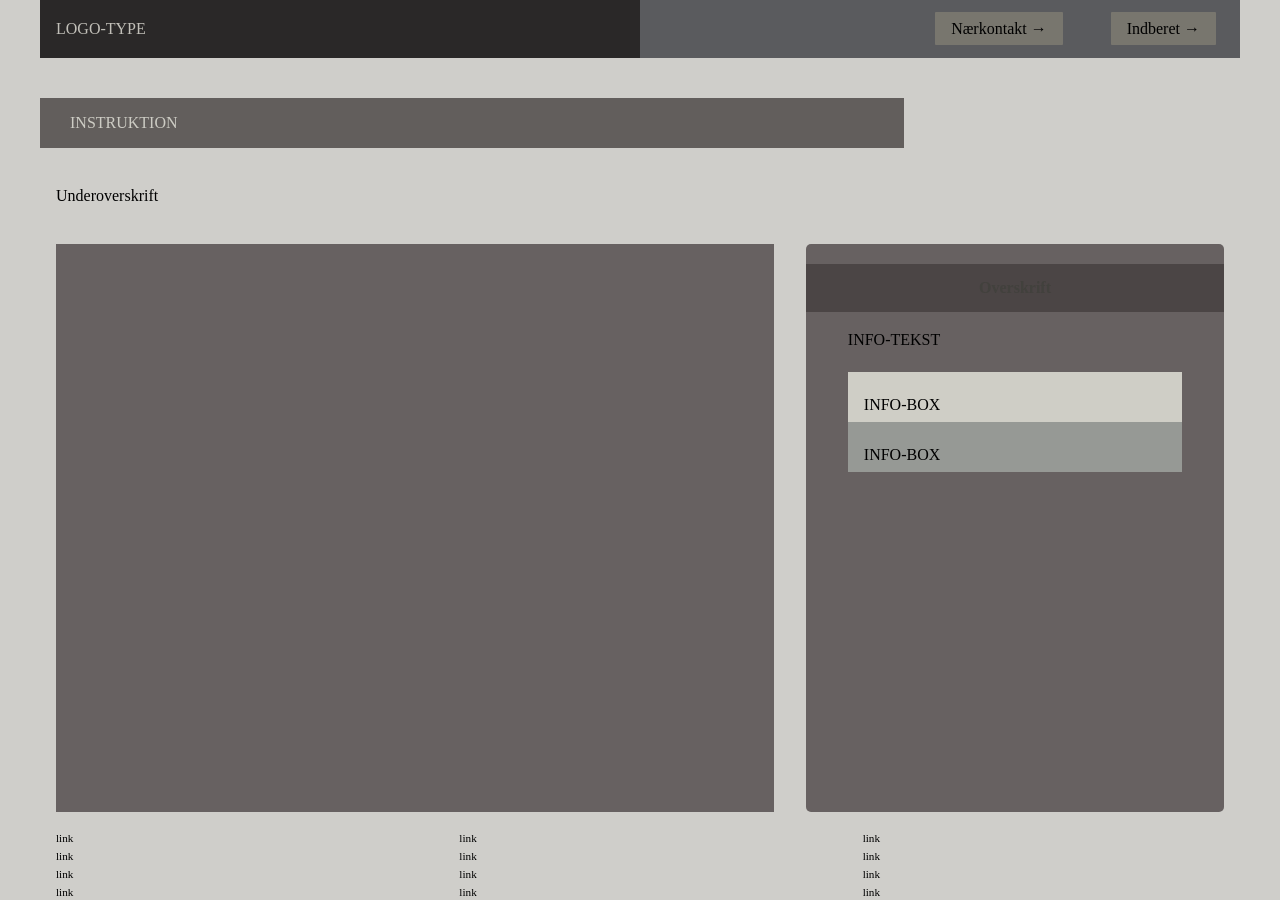
==== instruction.html @ 1bb1d120 "Initializes project" ====
<!DOCTYPE html>
<html lang="en">
  <head>
    <meta charset="UTF-8" />
    <meta http-equiv="X-UA-Compatible" content="IE=edge" />
    <meta name="viewport" content="width=device-width, initial-scale=1.0" />
    <link rel="stylesheet" href="css/custom.css" />
    <link rel="stylesheet" href="css/fonts.css" />
    <link rel="stylesheet" href="css/general.css" />
    <link rel="stylesheet" href="css/layout.css" />
    <link rel="stylesheet" href="css/burger.css" />
    <link rel="stylesheet" href="css/cards.css" />
    <link rel="stylesheet" href="css/infographic.css" />
    <link rel="icon" type="image/png" href="img/fav.png" />
    <title>Emergency Site</title>
  </head>
  <body id="instruction">
    <header>
      <nav>
        <div id="logotype-wrapper" class="logo">
          <a href="index.html"> LOGO-TYPE </a>
        </div>
        <ul class="menu">
          <li><a class="menuItem" href="instruction.html">Nærkontakt </a></li>
          <li><a class="menuItem" href="register.html">Indberet</a></li>
        </ul>
        <button class="burger">
          <span class="line"></span>
          <span class="line"></span>
          <span class="line"></span>
        </button>
      </nav>
    </header>

    <main>
      <h1>INSTRUKTION</h1>
      <p>Underoverskrift</p>
      <section class="info-graphic"></section>
      <section class="info-text">
        <h2>Overskrift</h2>
        <article>
          <p class="placeholder">INFO-TEKST</p>
        </article>
        <aside id="efficiency" class="info-box">INFO-BOX</aside>
        <aside id="requirement" class="info-box">INFO-BOX</aside>
      </section>
    </main>

    <footer>
      <nav class="some">
        <ul>
          <li><a href="">link</a></li>
          <li><a href="">link</a></li>
          <li><a href="">link</a></li>
          <li><a href="">link</a></li>
        </ul>
      </nav>
      <nav class="another">
        <ul>
          <li><a href="">link</a></li>
          <li><a href="">link</a></li>
          <li><a href="">link</a></li>
          <li><a href="">link</a></li>
        </ul>
      </nav>
      <nav class="yetanother">
        <ul>
          <li><a href="">link</a></li>
          <li><a href="">link</a></li>
          <li><a href="">link</a></li>
          <li><a href="">link</a></li>
        </ul>
      </nav>
    </footer>
    <script src="js/burger.js"></script>
    <!-- <script src="js/main.js"></script> -->
  </body>
</html>
---- css/custom.css ----
:root {
  /* Colours */
  --color-bg: #cfceca; /* page background /*

  /* Header */
  --color-head-bg: #625e5c;

  /* Logotype */
  --color-logotype-bg: #2a2828;
  --color-text-logotype: #c1bfb8;
  --font-logotype-size: 1rem;

  /* Global menu */
  --color-menu-bg: #5a5b5e;
  /* Links */
  --color-link-bg: #78766e;
  --color-link-hover: #fff; /* used */
  --color-link-active: #99958f; /* used */
  --border-radius-links: 1px;

  /* Headlines og rubrik */
  --font-h1-size: 1rem;
  --font-sub1-size: 1rem;
  --font-h2-size: 1rem;
  --font-h3-size: 1rem;
  --color-headline-bg: #4b4545;
  --color-headline-text-page: #42413d;

  /* Tekst */
  --color-text: #000;
  --color-text-inverted: #cdccc4;

  /*  Marginer */
  --margin-head-bottom: 5px;

  /* Borders */
  --border-radius: 5px;

  /* Cards */
  --color-card-bg: #8a8585;
  --color-cta-card-bg: #d5d2d0;
  /* news-cards */
  --color-news-bg: #dbdad4;
  --color-news-bg-inverted: #585a5e;
  --color-cta-newscard-bg: #787473;
  --color-cta-newscard-bg-inverted: #7b7d83;

  /* Fonts */
  --font-family-sans: ui-sans-serif;
  /* --font-weight-light: 300;
  --font-weight-regular: 400;
  --font-weight-medium: 500;
  --font-weight-bold: 700; */

  /* Text sizes */
  --logotype-size: 1rem;
  --headline1-size: 2rem;
  --headline2-size: 1rem;
  --headline3-size: 1rem;
  --bodytext-size: 1rem;
  --cta-text-size: 1rem;
  --followup-text-size: 1rem;
  --form-submit-size: 1rem;

  /* Infographics */
  --color-info-bg: #676161;
  --color-infobox-1-bg: #cfcec6;
  --color-infobox-2-bg: #969995;
}
---- css/general.css ----
* {
  margin: 0;
  padding: 0;
  box-sizing: border-box;
}
body {
  font-family: var(--font-family-sans);
  color: var(--color-text);
  background-color: var(--color-bg);
}
header {
  height: min-content;
}
#main-disclamer {
  height: 225px;
  background-color: var(--color-head-bg);
  display: flex;
  justify-content: flex-start;
  align-items: center;
  padding-left: 2rem;
  padding-bottom: 2%;
  margin-bottom: var(--margin-head-bottom);
}
#main-disclamer-content {
  display: flex;
  column-gap: 1rem;
}
main section {
  padding: 20px;
  border-radius: var(--border-radius);
}
h1 {
  font-size: var(--font-h1-size);
  font-weight: var(--font-weight-bold);
  color: var(--color-text-inverted);
  margin: 5px 0;
  line-height: 1.3rem;
  text-align: left;
}

#instruction h1,
#register h1 {
  margin: 40px 0 20px 0;
  padding: 15px 30px;
  background-color: var(--color-head-bg);
  font-size: var(--font-h2-size);
}
#instruction p {
  grid-column: 1/-1;
  margin-bottom: 20px;
  font-size: var(--font-h2-size);
  line-height: 1.5rem;
}
.sub {
  font-size: var(--font-sub1-size);
  font-weight: var(--font-weight-light);
  color: var(--color-text-inverted);
}
h2 {
  font-size: var(--headline2-size);
}
h3 {
  font-size: var(--headline3-size);
}
main > h1 {
  width: calc(80% - 6rem);
}
/* NAVIGATION STRUCTURES */
header > nav {
  height: 100%;
  background-color: var(--color-menu-bg);
}
nav ul {
  list-style: none;
}
a {
  font-family: var(--font-family-sans);
}
nav a {
  text-decoration: none;
  color: var(--color-text);
}
/* Måske skal du lave en ny regel for logotype-wrapper, når du har lavet din logotype */
#logotype-wrapper {
  background-color: var(--color-logotype-bg);
  display: flex;
  justify-content: flex-start;
  align-items: center;
  height: 3.6rem;
}
#logotype-wrapper > a {
  color: var(--color-text-logotype);
  font-size: var(--font-logotype-size);
  font-weight: var(--font-weight-medium);
  width: max-content;
  margin-left: 1rem;
}
/* Global menu */
header nav li a {
  margin: 1.5rem;
  background-color: var(--color-link-bg);
  color: var(--color-text);
  font-size: var(--followup-text-size);
  padding: 0.5rem 1rem;
  border-radius: var(--border-radius-links);
}
/* Pilen efter menu-tekst */
header > nav li > a:after {
  content: " \2192";
}
/* Global menu hover effekt - Lav den om til det, du synes */
nav a:hover {
  background-color: var(--color-link-hover);
}
nav a:active {
  background-color: var(--color-link-active);
}

/* FOOTER */
footer a {
  font-size: 0.7rem;
}
---- css/layout.css ----
/* LAYOUT FOR MAIN CONTENT */
body {
  display: grid;
  grid-template-rows: auto 1fr auto;
  height: 100vh;
  max-width: 1200px;
  margin: 0 auto;
}
main {
  display: grid;
  row-gap: 1rem;
}
main > *:not(:first-child) {
  margin: 0 1rem;
}
main {
  grid-template-rows: min-content min-content 1fr min-content;
}
#instruction main {
  grid-template-rows: min-content min-content min-content 1fr min-content;
}
/* LAYOUT FOR HEADER AND FOOTER */
footer {
  display: grid;
  gap: 10px;
}
header nav,
footer nav {
  display: flex;
  justify-content: space-between;
  align-items: center;
}
header nav > * {
  flex: 1;
}
nav ul {
  display: flex;
  justify-content: flex-end;
}
header ul {
  height: 100%;
  width: clamp(175px, 50%, 300px);
}
footer ul {
  flex-direction: column;
  padding-left: 1rem;
}

/* LAYOUT FOR SECTIONS */
#daily,
#breaking {
  display: grid;
}
#daily {
  grid-template-rows: repeat(2, minmax(200px, min-content));
  gap: 1rem;
}
#breaking {
  grid-template-rows: repeat(auto-fit, minmax(50px, min-content));
  gap: 0;
}

@media (width > 600px) {
  #frontpage > main {
    grid-template-columns: 6fr 3fr;
    grid-template-rows: auto 1fr auto;
  }
  #instruction > main,
  #register > main {
    grid-template-columns: 5fr 3fr;
    grid-template-rows: auto auto 1fr auto;
  }

  .qr {
    order: 1;
  }

  h1 {
    grid-column: 1 / -1;
  }
  footer {
    grid-template-columns: 1fr 1fr 1fr;
  }
}
---- css/burger.css ----
.burger {
  width: 30px;
  height: 20px;
  cursor: pointer;
}

.burger .line {
  display: block;
  width: 100%;
  height: 2px;
  background-color: #333333;
  margin-bottom: 5px;
  transition: 0.2s linear;
}
.burger {
  display: none;
}
@media screen and (width < 800px) {
  .menu {
    display: none;
  }
  .logo {
    flex: 0 0 50vw;
  }
  .burger {
    display: block;
    background-color: transparent;
    border: 0;
    flex: 0 0 auto;
    margin: 0 20px;
  }
  .burger.active .line:nth-child(1) {
    transform: rotate(45deg) translate(5px, 5px);
    transition: 0.2s linear;
  }
  .burger.active .line:nth-child(2) {
    opacity: 0;
    transition: 0.15s linear;
  }
  .burger.active .line:nth-child(3) {
    transform: rotate(-45deg) translate(5px, -5px);
    transition: 0.2s linear;
  }
  nav.active .menu {
    display: block;
    background-color: var(--color-menu-bg);
    position: absolute;
    top: 3.6rem;
    right: 0;
    width: clamp(200px, 50vw, 400px);
    z-index: 1;
    opacity: 0.8;
  }
  header > nav li > a:after {
    content: "";
  }
  nav.active .menu li {
    margin: 40px 20px;
    text-align: right;
  }
  nav.active .menu a {
    font-size: 24px;
  }
}
---- css/cards.css ----
.daily_card {
  background-color: var(--color-card-bg);
  display: grid;
  grid-template-columns: 3fr 5fr;
  gap: 10px;
  padding: 40px 0 40px 20px;
  border-radius: var(--border-radius);
  height: minmax(200px, min-content);
}
.daily_text {
  display: grid;
  grid-template-rows: repeat(3, min-content);
  gap: 10px;
}
.daily_text h2 {
  background-color: var(--color-headline-bg);
  color: var(--color-text-inverted);
  padding: calc(1.1rem / 1.5) 0 calc(1.1rem / 2) 1rem;
  margin: 0 0 0.5rem 0;
}
.daily_text p {
  padding-right: 2rem;
  margin: 0 0 1rem 0;
}
.daily_text .cta_btn {
  justify-self: left;
  width: 80%;
}
.daily_img {
  width: 100%;
  height: 100%;
  object-fit: cover;
}
.news_card {
  background-color: var(--color-news-bg);
  display: grid;
  grid-template-rows: repeat(min-content);
  gap: 0.4rem;
  padding: 1rem 0;
  height: minmax(300px, min-content);
}
.news_card:nth-child(2n) {
  background-color: var(--color-news-bg-inverted);
}
.news_card > * {
  padding: 0 1rem;
}
.news_card h3 {
  margin: 0.5rem 0 0 0;
}
.news_card p {
  margin: 0 0 1rem 0;
}
.news_card:first-child:before {
  content: "BREAKING NEWS";
  background-color: var(--color-headline-bg);
  color: var(--color-headline-text-page);
  font-size: var(--font-h3-size);
  font-weight: var(--font-weight-medium);
  text-align: center;
  line-height: 1rem;
  padding: calc(1.1rem / 1.5) 0 calc(1.1rem / 2) 0;
}
.news_card:first-child {
  border-radius: var(--border-radius) var(--border-radius) 0 0;
}
.news_card:last-child {
  border-radius: 0 0 var(--border-radius) var(--border-radius);
}

.news_card .cta_btn {
  justify-self: center;
}
.cta_btn {
  display: inline-block;
  padding: 0.4rem 1rem;
  background-color: var(--color-cta-card-bg);
  color: var(--color-text-inverted);
  text-decoration: none;
  width: max-content;
  border-radius: var(--border-radius);
}
.news_card .cta_btn {
  background-color: var(--color-cta-newscard-bg);
}
.news_card:nth-of-type(2n) .cta_btn {
  background-color: var(--color-cta-newscard-bg-inverted);
  color: var(--color-text);
}
.cta_btn:after {
  content: "\2192";
  margin-left: 1rem;
}
---- css/infographic.css ----
#head-txt {
  fill: rgb(54, 54, 54);
}
.info-graphic,
.info-text {
  background-color: var(--color-info-bg);
  padding: 20px 0;
}
.info-graphic {
  border-radius: 0;
  margin: 60px auto 80px auto;
}
.info-text h2 {
  line-height: 3rem;
  text-align: center;
  background-color: var(--color-headline-bg);
  color: var(--color-headline-text-page);
  margin-bottom: 1rem;
}
.info-text h3 {
  font-size: 0.8rem;
  line-height: 0.8rem;
  font-weight: 600;
  margin: 0;
  padding: 0;
}
.info-text > *:not(:first-child) {
  margin: 0 clamp(1rem, 10%, 7rem);
}
.info-text p {
  font-size: 0.8rem;
  line-height: 1.3;
  margin: 0 0 1.2rem 0;
  padding: 0;
}
.info-box {
  padding: 1.5rem 1rem 0.5rem 1rem;
  background-color: var(--color-infobox-1-bg);
}
.info-box:nth-of-type(2n) {
  background-color: var(--color-infobox-2-bg);
}
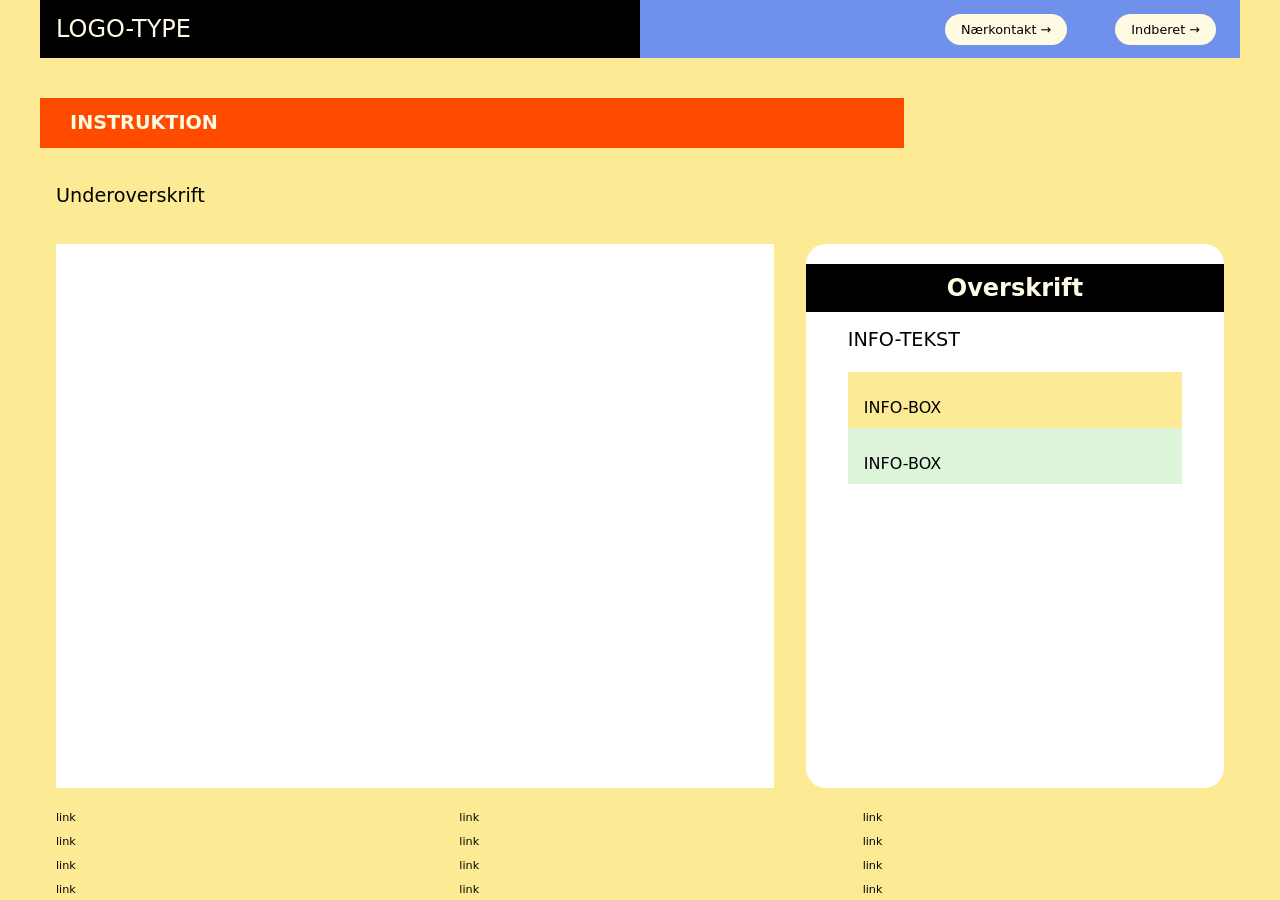
==== commit 049ea3d0: "Refactor CSS: Remove universal selector and add reset.css for consistent styling" ====
--- a/instruction.html
+++ b/instruction.html
@@ -4,6 +4,7 @@
     <meta charset="UTF-8" />
     <meta http-equiv="X-UA-Compatible" content="IE=edge" />
     <meta name="viewport" content="width=device-width, initial-scale=1.0" />
+    <link rel="stylesheet" href="css/reset.css" />
     <link rel="stylesheet" href="css/custom.css" />
     <link rel="stylesheet" href="css/fonts.css" />
     <link rel="stylesheet" href="css/general.css" />
--- a/css/custom.css
+++ b/css/custom.css
@@ -1,69 +1,69 @@
 :root {
   /* Colours */
-  --color-bg: #cfceca; /* page background /*
+  --color-bg: #fceb94; /* page background /*
 
   /* Header */
-  --color-head-bg: #625e5c;
+  --color-head-bg: #ff4b00;
 
   /* Logotype */
-  --color-logotype-bg: #2a2828;
-  --color-text-logotype: #c1bfb8;
-  --font-logotype-size: 1rem;
+  --color-logotype-bg: #000000;
+  --color-text-logotype: #fffae2;
+  --font-logotype-size: 1.5rem;
 
   /* Global menu */
-  --color-menu-bg: #5a5b5e;
+  --color-menu-bg: #6f90eb;
   /* Links */
-  --color-link-bg: #78766e;
+  --color-link-bg: #fffae2;
   --color-link-hover: #fff; /* used */
-  --color-link-active: #99958f; /* used */
-  --border-radius-links: 1px;
+  --color-link-active: #eb9e1a; /* used */
+  --border-radius-links: 37px;
 
   /* Headlines og rubrik */
-  --font-h1-size: 1rem;
-  --font-sub1-size: 1rem;
-  --font-h2-size: 1rem;
-  --font-h3-size: 1rem;
-  --color-headline-bg: #4b4545;
-  --color-headline-text-page: #42413d;
+  --font-h1-size: 1.7rem;
+  --font-sub1-size: 1.5rem;
+  --font-h2-size: 1.2rem;
+  --font-h3-size: 1.15rem;
+  --color-headline-bg: #000000;
+  --color-headline-text-page: #fffae2;
 
   /* Tekst */
   --color-text: #000;
-  --color-text-inverted: #cdccc4;
+  --color-text-inverted: #fffae2;
 
   /*  Marginer */
-  --margin-head-bottom: 5px;
+  --margin-head-bottom: 25px;
 
   /* Borders */
-  --border-radius: 5px;
+  --border-radius: 20px;
 
   /* Cards */
-  --color-card-bg: #8a8585;
-  --color-cta-card-bg: #d5d2d0;
+  --color-card-bg: #fff;
+  --color-cta-card-bg: #ff4b00;
   /* news-cards */
-  --color-news-bg: #dbdad4;
-  --color-news-bg-inverted: #585a5e;
-  --color-cta-newscard-bg: #787473;
-  --color-cta-newscard-bg-inverted: #7b7d83;
+  --color-news-bg: #fffae2;
+  --color-news-bg-inverted: #dbe2f5;
+  --color-cta-newscard-bg: #ffa680;
+  --color-cta-newscard-bg-inverted: #6f90eb;
 
   /* Fonts */
-  --font-family-sans: ui-sans-serif;
-  /* --font-weight-light: 300;
+  --font-family-sans: "Rubik", ui-sans-serif, system-ui, -apple-system, Segoe UI, Roboto, Arial, "Noto Sans", "Apple Color Emoji", "Segoe UI Emoji";
+  --font-weight-light: 300;
   --font-weight-regular: 400;
   --font-weight-medium: 500;
-  --font-weight-bold: 700; */
+  --font-weight-bold: 700;
 
   /* Text sizes */
-  --logotype-size: 1rem;
+  --logotype-size: 1.5rem;
   --headline1-size: 2rem;
-  --headline2-size: 1rem;
-  --headline3-size: 1rem;
+  --headline2-size: 1.5rem;
+  --headline3-size: 1.25rem;
   --bodytext-size: 1rem;
-  --cta-text-size: 1rem;
-  --followup-text-size: 1rem;
+  --cta-text-size: 1.25rem;
+  --followup-text-size: 0.8rem;
   --form-submit-size: 1rem;
 
   /* Infographics */
-  --color-info-bg: #676161;
-  --color-infobox-1-bg: #cfcec6;
-  --color-infobox-2-bg: #969995;
+  --color-info-bg: #fff;
+  --color-infobox-1-bg: #fceb94;
+  --color-infobox-2-bg: #def5db;
 }
--- a/css/general.css
+++ b/css/general.css
@@ -1,8 +1,3 @@
-* {
-  margin: 0;
-  padding: 0;
-  box-sizing: border-box;
-}
 body {
   font-family: var(--font-family-sans);
   color: var(--color-text);
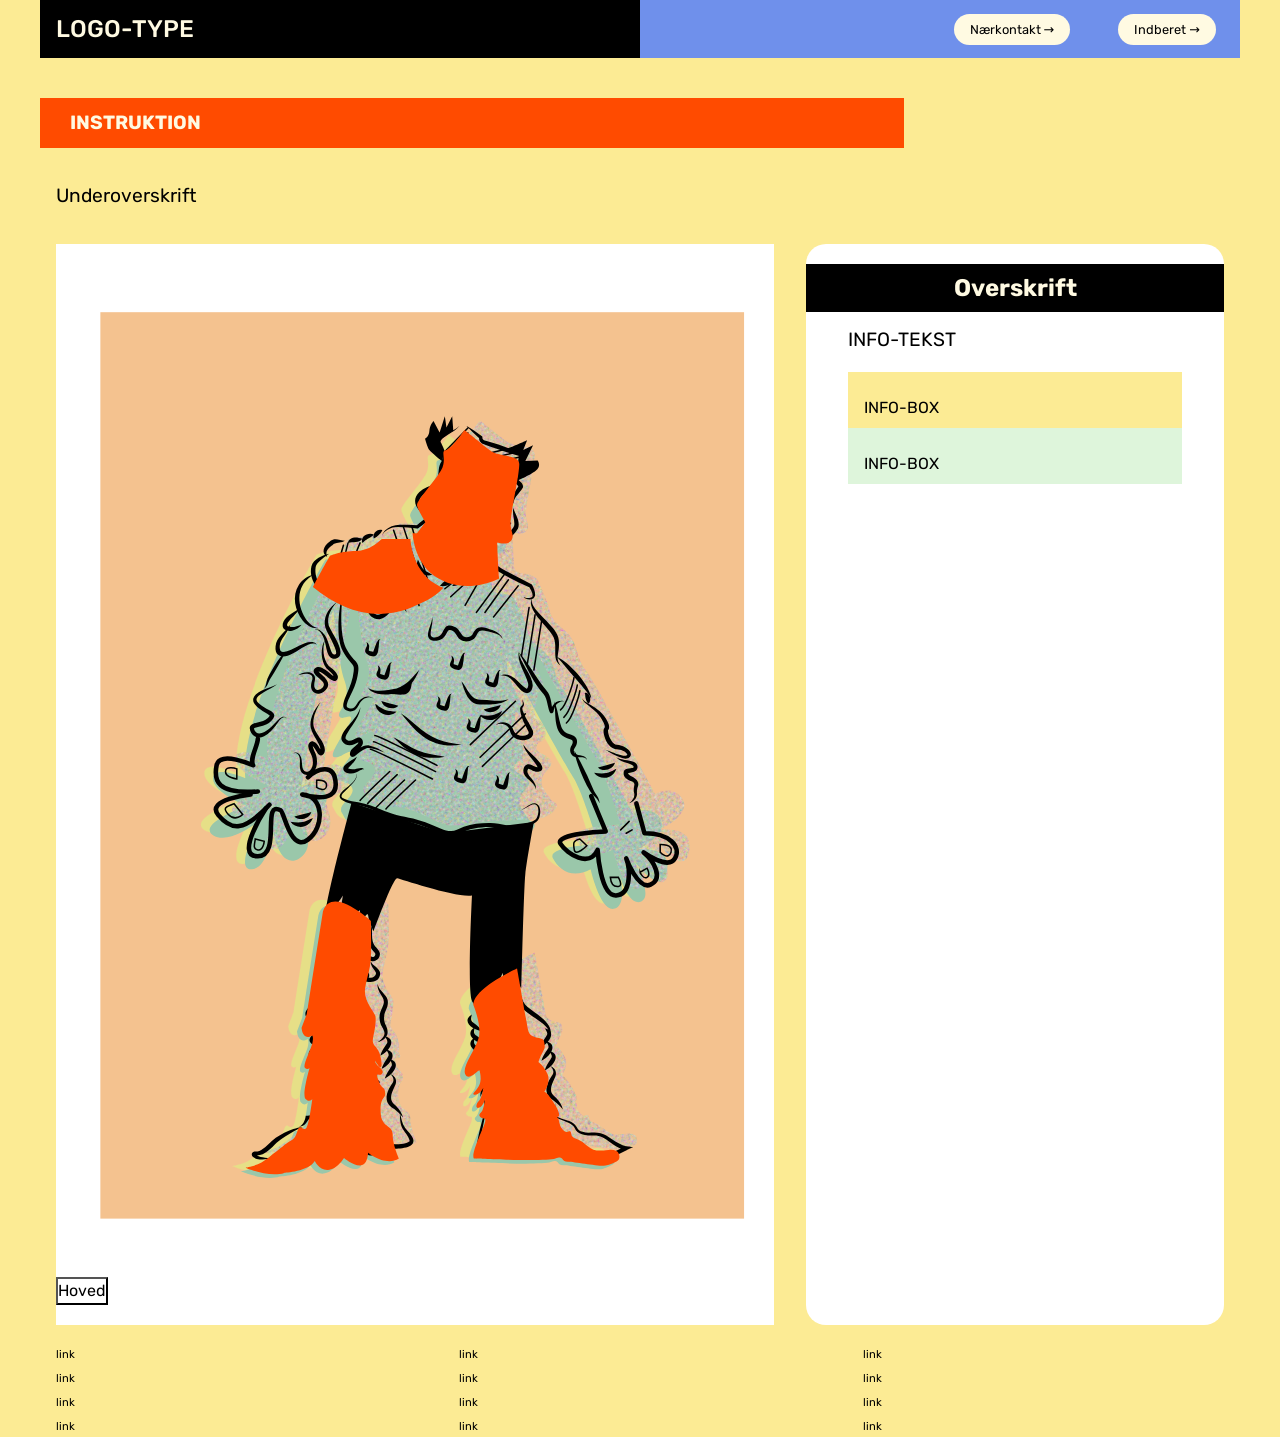
==== commit 66219cd3: "adding 1 btn to info graphic" ====
--- a/instruction.html
+++ b/instruction.html
@@ -36,7 +36,451 @@
     <main>
       <h1>INSTRUKTION</h1>
       <p>Underoverskrift</p>
-      <section class="info-graphic"></section>
+      <section class="info-graphic">
+        <svg id="SVG" xmlns="http://www.w3.org/2000/svg" xmlns:xlink="http://www.w3.org/1999/xlink" viewBox="0 0 471.97 665.65">
+          <defs>
+            <style>
+              .cls-1 {
+                filter: url(#AI_Static);
+              }
+
+              .Graphic_Style_2 {
+                stroke-linejoin: round;
+                stroke-width: 3px;
+              }
+
+              .Graphic_Style_2,
+              .Graphic_Style_3 {
+                stroke-linecap: round;
+              }
+
+              .Graphic_Style_2,
+              .Graphic_Style_3,
+              .cls-2 {
+                fill: none;
+                stroke: #000;
+              }
+
+              .cls-3 {
+                fill: #ff7bac;
+              }
+
+              .cls-4 {
+                fill: #ff4b00;
+              }
+
+              .cls-5 {
+                fill: #e6df87;
+              }
+
+              .Graphic_Style_3,
+              .cls-2 {
+                stroke-miterlimit: 10;
+              }
+
+              .cls-6 {
+                fill: #fff;
+              }
+
+              .cls-7 {
+                fill: #9ac7aa;
+              }
+
+              .cls-8 {
+                fill: red;
+              }
+
+              .cls-9 {
+                fill: #f4c28f;
+              }
+            </style>
+            <filter id="AI_Static">
+              <feTurbulence baseFrequency="0.5" in="c1" numOctaves="10" result="c2" type="fractalNoise" />
+              <feComposite in="c2" in2="SourceAlpha" operator="in" />
+            </filter>
+          </defs>
+          <rect id="BG" class="cls-9" x="29.16" y="31.68" width="423.14" height="595.83" />
+          <g id="Krop_farve_2" data-name="Krop_farve 2">
+            <g>
+              <path
+                class="cls-5"
+                d="M258.19,112.24s-8.76,12.71-12.39,13.32,1.21,6.05-3.03,13.32c-4.24,7.27-16.35,19.98-15.74,23.01s5.45,10.9,5.45,10.9l-5.47,7.27h-21.77s-7.27,7.87-16.95,7.87-16.95,3.03-16.95,3.03c0,0-56.91,97.47-52.67,143.49,0,0-20.58-9.08-21.19,0s21.8,18.16,21.8,18.16c0,0-32.72,12.11-21.81,19.37,10.91,7.27,31.49-10.29,31.49-10.29,0,0-18.16,32.09-6.66,32.69s14.53-25.43,14.53-25.43c0,0,4.24,26.64,17.56,18.16,13.32-8.48-1.21-30.88-1.21-30.88,0,0,13.92,6.66,18.16-4.24,4.24-10.9-10.29-17.56-15.74-10.9,0,0,17.41-113.21,21.12-117.45,0,0,2.49,33.3,7.34,47.22s-5.45,19.98-3.63,23.01c1.82,3.03,7.27-1.82,7.87,1.21s-15.28,23.61-11.57,25.43c3.7,1.82,10.36-5.62,11.57-2.81s-13.92,16.73-8.48,17.95,10.9,3.63,9.08,8.48c-1.82,4.84-9.69,8.48-6.66,13.32,3.03,4.84,2.42,8.48,18.77,8.78,16.35.3,29.06,12.41,39.35,12.41s13.92-1.21,20.58-2.42c6.66-1.21,27.24-.61,34.51-1.82s12.11-4.84,13.32-8.17c1.21-3.33-4.24-3.33-4.24-5.15s-7.27-7.27-5.45-13.32c1.82-6.05,6.66-6.05,6.05-10.9s-10.29-4.84-9.69-9.69,6.05-1.99,6.05-9.47-7.87-9.3-7.27-13.54,2.42-9.69,1.82-12.11,3.63,1.21,4.24-4.24-12.71-21.8-9.08-30.88c0,0,36.33,66.6,42.99,76.89,6.66,10.29,16.35,44.2,16.35,44.2,0,0-33.9,1.21-29.67,9.08,4.24,7.87,12.71,13.95,24.82,7.28,0,0,6.05,27.23,15.14,26.02,9.08-1.21,4.24-21.19,4.24-21.19,0,0,5.45,19.98,13.92,16.35,8.48-3.63-5.45-27.85-5.45-27.85,0,0,17.56,24.82,21.8,9.69,4.24-15.14-8.48-16.35-18.16-16.35,0,0,19.98-9.69,14.53-19.37-5.45-9.69-15.74-5.45-18.16-3.63,0,0-39.96-74.47-45.41-81.13-5.45-6.66-5.45-13.92-9.08-20.58-3.63-6.66-12.71-10.29-14.53-17.56-1.82-7.27-4.24-12.71-7.87-20.58-3.63-7.87-15.14-2.42-15.74-9.08-.61-6.66-1.21-23.01-1.21-23.01,0,0,7.87,2.42,9.69-1.82,1.82-4.24-1.82-5.45-.61-14.53,1.21-9.08,5.45-28.46,5.45-35.11s-13.32-4.24-19.37-9.08c-6.05-4.84-16.67-13.32-16.67-13.32Z"
+              />
+              <path
+                class="cls-5"
+                d="M166.74,424.42l-7.85,49.38-2.82,18.13-3.39,8.97s.51,9.04,7.03,5.08c0,0,1.01,1.13,0,5.27-1.01,4.14-6.65,14.68-4.77,16.19,1.88,1.51,3.01,0,3.01,0,0,0-5.27,17.69-2.64,20.33s4.4,0,4.4,0c0,0-2.14,17.32-4.02,19.2s-3.39-2.26-4.89,0-1.13,6.02-5.27,8.28-15.06,12.05-19.2,14.31-10.54,3.39-10.54,3.39c0,0,15.94,6.78,25.48,3.39,0,0,16.31-.75,20.08-7.91,0,0,2.64,6.4,8.66,6.02s10.54-7.91,10.54-7.91c0,0,6.02,5.27,10.92,4.89s4.89-8.28,4.89-8.28c0,0,11.67,9.41,20.33,3.76,0,0-4.14-9.04-4.14-15.81s-7.53-4.14-7.91-14.68,3.39-8.28,3.01-12.8-2.26-1.51-4.52-8.28c-2.26-6.78,1.13-1.51,2.64-4.52,1.51-3.01-4.52-4.14-4.89-8.28,0,0,5.65,10.16,4.14-.38-1.51-10.54-6.78-7.91-5.27-15.06s1.88-10.54,1.51-13.55-8.28-10.16-6.78-18.82c1.51-8.66,3.39-11.67,3.76-20.33s0-23.72,0-23.72c0,0-25.71-23.85-31.49-6.28Z"
+              />
+              <path
+                class="cls-5"
+                d="M265.53,485.88s6.02,14.05,3.39,22.34c-2.64,8.28-10.92,18.82-8.66,23.34s7.36-1.88,9.33-2.64c0,0,1.8,5.27,0,9.41-1.8,4.14-6.31,6.96-2.74,6.59s5.27-4.52,5.27-4.52c0,0-.94,6.96-2.64,8.28s-3.01,5.46-.38,4.89,4.33-5.65,4.33-5.65c0,0-1.13,6.78-2.45,8.28s-2.26,2.26-.38,3.76,3.2-.75,2.82,2.45-9.6,20.89-7.53,24.47c0,0,47.44,2.26,53.65,0s3.01,2.07,8.09,2.07,22.21,3.58,25.79,2.45,7.72-2.64,8.09-4.71,0-6.4-7.15-5.46c-7.15.94-9.79.56-13.55-2.45s-3.58-3.01-7.34-4.71c-3.76-1.69-3.01-2.07-3.76-4.33s-2.26,1.51-5.27-1.69c-3.01-3.2-2.07-7.72-3.95-8.47,0,0,4.14.94-1.13-7.91-5.27-8.85-7.15-8.66-7.15-8.66,0,0,4.71-6.59,1.88-12.24s-5.65-7.15-5.65-7.15c0,0,.09-1.88,2.3-5.84s2.03-4.33,1.27-7.91-9.22-.56-10.54-7.72-7.15-40.09-7.15-40.09c0,0-28.42,12.55-28.8,23.78Z"
+              />
+            </g>
+          </g>
+          <g id="Krop_farve_2-2" data-name="Krop_farve 2">
+            <g>
+              <path
+                class="cls-7"
+                d="M263.94,115.72s-8.76,12.71-12.39,13.32,1.21,6.05-3.03,13.32c-4.24,7.27-16.35,19.98-15.74,23.01s5.45,10.9,5.45,10.9l-5.47,7.27h-21.77s-7.27,7.87-16.95,7.87-16.95,3.03-16.95,3.03c0,0-56.91,97.47-52.67,143.49,0,0-20.58-9.08-21.19,0-.61,9.08,21.8,18.16,21.8,18.16,0,0-32.72,12.11-21.81,19.37,10.91,7.27,31.49-10.29,31.49-10.29,0,0-18.16,32.09-6.66,32.69s14.53-25.43,14.53-25.43c0,0,4.24,26.64,17.56,18.16,13.32-8.48-1.21-30.88-1.21-30.88,0,0,13.92,6.66,18.16-4.24,4.24-10.9-10.29-17.56-15.74-10.9,0,0,17.41-113.21,21.12-117.45,0,0,2.49,33.3,7.34,47.22,4.84,13.92-5.45,19.98-3.63,23.01,1.82,3.03,7.27-1.82,7.87,1.21s-15.28,23.61-11.57,25.43c3.7,1.82,10.36-5.62,11.57-2.81,1.21,2.81-13.92,16.73-8.48,17.95s10.9,3.63,9.08,8.48c-1.82,4.84-9.69,8.48-6.66,13.32,3.03,4.84,2.42,8.48,18.77,8.78,16.35.3,29.06,12.41,39.35,12.41s13.92-1.21,20.58-2.42c6.66-1.21,27.24-.61,34.51-1.82,7.27-1.21,12.11-4.84,13.32-8.17,1.21-3.33-4.24-3.33-4.24-5.15s-7.27-7.27-5.45-13.32c1.82-6.05,6.66-6.05,6.05-10.9-.61-4.84-10.29-4.84-9.69-9.69s6.05-1.99,6.05-9.47-7.87-9.3-7.27-13.54c.61-4.24,2.42-9.69,1.82-12.11s3.63,1.21,4.24-4.24c.61-5.45-12.71-21.8-9.08-30.88,0,0,36.33,66.6,42.99,76.89,6.66,10.29,16.35,44.2,16.35,44.2,0,0-33.9,1.21-29.67,9.08,4.24,7.87,12.71,13.95,24.82,7.28,0,0,6.05,27.23,15.14,26.02s4.24-21.19,4.24-21.19c0,0,5.45,19.98,13.92,16.35,8.48-3.63-5.45-27.85-5.45-27.85,0,0,17.56,24.82,21.8,9.69,4.24-15.14-8.48-16.35-18.16-16.35,0,0,19.98-9.69,14.53-19.37s-15.74-5.45-18.16-3.63c0,0-39.96-74.47-45.41-81.13s-5.45-13.92-9.08-20.58c-3.63-6.66-12.71-10.29-14.53-17.56-1.82-7.27-4.24-12.71-7.87-20.58-3.63-7.87-15.14-2.42-15.74-9.08s-1.21-23.01-1.21-23.01c0,0,7.87,2.42,9.69-1.82,1.82-4.24-1.82-5.45-.61-14.53,1.21-9.08,5.45-28.46,5.45-35.11s-13.32-4.24-19.37-9.08-16.67-13.32-16.67-13.32Z"
+              />
+              <path
+                class="cls-7"
+                d="M172.5,427.9l-7.85,49.38-2.82,18.13-3.39,8.97s.51,9.04,7.03,5.08c0,0,1.01,1.13,0,5.27s-6.65,14.68-4.77,16.19c1.88,1.51,3.01,0,3.01,0,0,0-5.27,17.69-2.64,20.33s4.4,0,4.4,0c0,0-2.14,17.32-4.02,19.2s-3.39-2.26-4.89,0-1.13,6.02-5.27,8.28-15.06,12.05-19.2,14.31c-4.14,2.26-10.54,3.39-10.54,3.39,0,0,15.94,6.78,25.48,3.39,0,0,16.31-.75,20.08-7.91,0,0,2.64,6.4,8.66,6.02s10.54-7.91,10.54-7.91c0,0,6.02,5.27,10.92,4.89s4.89-8.28,4.89-8.28c0,0,11.67,9.41,20.33,3.76,0,0-4.14-9.04-4.14-15.81s-7.53-4.14-7.91-14.68,3.39-8.28,3.01-12.8-2.26-1.51-4.52-8.28c-2.26-6.78,1.13-1.51,2.64-4.52,1.51-3.01-4.52-4.14-4.89-8.28,0,0,5.65,10.16,4.14-.38-1.51-10.54-6.78-7.91-5.27-15.06s1.88-10.54,1.51-13.55-8.28-10.16-6.78-18.82,3.39-11.67,3.76-20.33,0-23.72,0-23.72c0,0-25.71-23.85-31.49-6.28Z"
+              />
+              <path
+                class="cls-7"
+                d="M271.29,489.36s6.02,14.05,3.39,22.34c-2.64,8.28-10.92,18.82-8.66,23.34s7.36-1.88,9.33-2.64c0,0,1.8,5.27,0,9.41-1.8,4.14-6.31,6.96-2.74,6.59s5.27-4.52,5.27-4.52c0,0-.94,6.96-2.64,8.28s-3.01,5.46-.38,4.89,4.33-5.65,4.33-5.65c0,0-1.13,6.78-2.45,8.28s-2.26,2.26-.38,3.76,3.2-.75,2.82,2.45-9.6,20.89-7.53,24.47c0,0,47.44,2.26,53.65,0,6.21-2.26,3.01,2.07,8.09,2.07s22.21,3.58,25.79,2.45,7.72-2.64,8.09-4.71,0-6.4-7.15-5.46c-7.15.94-9.79.56-13.55-2.45s-3.58-3.01-7.34-4.71-3.01-2.07-3.76-4.33-2.26,1.51-5.27-1.69-2.07-7.72-3.95-8.47c0,0,4.14.94-1.13-7.91-5.27-8.85-7.15-8.66-7.15-8.66,0,0,4.71-6.59,1.88-12.24s-5.65-7.15-5.65-7.15c0,0,.09-1.88,2.3-5.84,2.21-3.95,2.03-4.33,1.27-7.91s-9.22-.56-10.54-7.72-7.15-40.09-7.15-40.09c0,0-28.42,12.55-28.8,23.78Z"
+              />
+            </g>
+          </g>
+          <g id="Krop_farve" class="cls-1">
+            <path
+              class="cls-5"
+              d="M278.56,102.7s-8.76,12.71-12.39,13.32,1.21,6.05-3.03,13.32-16.35,19.98-15.74,23.01,5.45,10.9,5.45,10.9l-5.47,7.27h-21.77s-7.27,7.87-16.95,7.87-16.95,3.03-16.95,3.03c0,0-56.91,97.47-52.67,143.49,0,0-20.58-9.08-21.19,0s21.8,18.16,21.8,18.16c0,0-32.72,12.11-21.81,19.37,10.91,7.27,31.49-10.29,31.49-10.29,0,0-18.16,32.09-6.66,32.69s14.53-25.43,14.53-25.43c0,0,4.24,26.64,17.56,18.16,13.32-8.48-1.21-30.88-1.21-30.88,0,0,13.92,6.66,18.16-4.24,4.24-10.9-10.29-17.56-15.74-10.9,0,0,17.41-113.21,21.12-117.45,0,0,2.49,33.3,7.34,47.22s-5.45,19.98-3.63,23.01,7.27-1.82,7.87,1.21-15.28,23.61-11.57,25.43c3.7,1.82,10.36-5.62,11.57-2.81,1.21,2.81-13.92,16.73-8.48,17.95s10.9,3.63,9.08,8.48c-1.82,4.84-9.69,8.48-6.66,13.32,3.03,4.84,2.42,8.48,18.77,8.78,16.35.3,29.06,12.41,39.35,12.41s13.92-1.21,20.58-2.42c6.66-1.21,27.24-.61,34.51-1.82s12.11-4.84,13.32-8.17c1.21-3.33-4.24-3.33-4.24-5.15s-7.27-7.27-5.45-13.32c1.82-6.05,6.66-6.05,6.05-10.9s-10.29-4.84-9.69-9.69,6.05-1.99,6.05-9.47-7.87-9.3-7.27-13.54c.61-4.24,2.42-9.69,1.82-12.11s3.63,1.21,4.24-4.24-12.71-21.8-9.08-30.88c0,0,36.33,66.6,42.99,76.89s16.35,44.2,16.35,44.2c0,0-33.9,1.21-29.67,9.08,4.24,7.87,12.71,13.95,24.82,7.28,0,0,6.05,27.23,15.14,26.02,9.08-1.21,4.24-21.19,4.24-21.19,0,0,5.45,19.98,13.92,16.35,8.48-3.63-5.45-27.85-5.45-27.85,0,0,17.56,24.82,21.8,9.69,4.24-15.14-8.48-16.35-18.16-16.35,0,0,19.98-9.69,14.53-19.37s-15.74-5.45-18.16-3.63c0,0-39.96-74.47-45.41-81.13s-5.45-13.92-9.08-20.58c-3.63-6.66-12.71-10.29-14.53-17.56-1.82-7.27-4.24-12.71-7.87-20.58-3.63-7.87-15.14-2.42-15.74-9.08s-1.21-23.01-1.21-23.01c0,0,7.87,2.42,9.69-1.82,1.82-4.24-1.82-5.45-.61-14.53,1.21-9.08,5.45-28.46,5.45-35.11s-13.32-4.24-19.37-9.08-16.67-13.32-16.67-13.32Z"
+            />
+            <path
+              class="cls-5"
+              d="M187.12,414.87l-7.85,49.38-2.82,18.13-3.39,8.97s.51,9.04,7.03,5.08c0,0,1.01,1.13,0,5.27-1.01,4.14-6.65,14.68-4.77,16.19,1.88,1.51,3.01,0,3.01,0,0,0-5.27,17.69-2.64,20.33s4.4,0,4.4,0c0,0-2.14,17.32-4.02,19.2s-3.39-2.26-4.89,0-1.13,6.02-5.27,8.28-15.06,12.05-19.2,14.31-10.54,3.39-10.54,3.39c0,0,15.94,6.78,25.48,3.39,0,0,16.31-.75,20.08-7.91,0,0,2.64,6.4,8.66,6.02s10.54-7.91,10.54-7.91c0,0,6.02,5.27,10.92,4.89s4.89-8.28,4.89-8.28c0,0,11.67,9.41,20.33,3.76,0,0-4.14-9.04-4.14-15.81s-7.53-4.14-7.91-14.68,3.39-8.28,3.01-12.8-2.26-1.51-4.52-8.28c-2.26-6.78,1.13-1.51,2.64-4.52,1.51-3.01-4.52-4.14-4.89-8.28,0,0,5.65,10.16,4.14-.38-1.51-10.54-6.78-7.91-5.27-15.06,1.51-7.15,1.88-10.54,1.51-13.55s-8.28-10.16-6.78-18.82,3.39-11.67,3.76-20.33,0-23.72,0-23.72c0,0-25.71-23.85-31.49-6.28Z"
+            />
+            <path
+              class="cls-5"
+              d="M285.91,476.33s6.02,14.05,3.39,22.34c-2.64,8.28-10.92,18.82-8.66,23.34s7.36-1.88,9.33-2.64c0,0,1.8,5.27,0,9.41-1.8,4.14-6.31,6.96-2.74,6.59s5.27-4.52,5.27-4.52c0,0-.94,6.96-2.64,8.28s-3.01,5.46-.38,4.89,4.33-5.65,4.33-5.65c0,0-1.13,6.78-2.45,8.28s-2.26,2.26-.38,3.76,3.2-.75,2.82,2.45-9.6,20.89-7.53,24.47c0,0,47.44,2.26,53.65,0s3.01,2.07,8.09,2.07,22.21,3.58,25.79,2.45,7.72-2.64,8.09-4.71,0-6.4-7.15-5.46c-7.15.94-9.79.56-13.55-2.45s-3.58-3.01-7.34-4.71c-3.76-1.69-3.01-2.07-3.76-4.33s-2.26,1.51-5.27-1.69c-3.01-3.2-2.07-7.72-3.95-8.47,0,0,4.14.94-1.13-7.91-5.27-8.85-7.15-8.66-7.15-8.66,0,0,4.71-6.59,1.88-12.24s-5.65-7.15-5.65-7.15c0,0,.09-1.88,2.3-5.84,2.21-3.95,2.03-4.33,1.27-7.91s-9.22-.56-10.54-7.72-7.15-40.09-7.15-40.09c0,0-28.42,12.55-28.8,23.78Z"
+            />
+          </g>
+          <g id="Outline">
+            <g>
+              <path
+                d="M265.39,106.16c-1.86,2.8-5.12,4.29-7.83,6.11-1.71,1.21-4.29,2.45-4.78,4.49.03.64.59,1.24.85,1.83,1.61,3.12,2.96,6.46,2.55,10.13-.1,1.75-1.34,3.02-1.65,4.72-.65,3.24-.31,6.58-1.21,9.97-.26.91-.65,1.91-1.55,2.8-.39.4-.99.73-1.52.93-3.3,1.3-6.92,2.73-9.31,4.97-5.41,4.9,1.74,10.39,6.47,12.29,0,0,2.19.95,2.19.95l-1.85,1.36c-2.37,1.74-7.17,5.25-9.57,6.96,0,0-.37.27-.37.27l-.42-.06c-4.22-.56-8.53-1.06-12.77-1.01-2.15-.03-4.12.46-6.03,1.41-1.83.92-3.82,2.32-4.02,4.54-.09-2.29,1.85-4.07,3.65-5.19,3.78-2.53,8.55-2.3,12.89-2.28,2.19.05,4.35.16,6.54.37l-.79.21c2.3-1.86,6.95-5.52,9.28-7.34,0,0,.34,2.31.34,2.31-7.08-2.48-14.7-10.08-7.6-16.95,2.97-2.74,6.67-4.09,10.3-5.5.83-.27,1.06-.87,1.4-1.85,1.13-3.67.44-8.1,2.18-11.77,2.43-3.39.72-7.9-.76-11.44-.38-.91-.98-1.69-.86-2.77.67-2.97,3.7-3.95,5.9-5.28,2.86-1.6,6.16-2.65,8.36-5.18h0Z"
+              />
+              <path d="M214.57,175.06c-1.5,2.55-3.07,4.03-5.65,5.46-1.35-3.19,2.51-6.87,5.65-5.46h0Z" />
+              <path d="M208.92,177.79c-1.12,1.38-2.65,2.09-3.99,2.87-1.38.75-2.15,1.58-3.54,2.69-1.57-4.45,3.83-7.25,7.53-5.55h0Z" />
+              <path d="M201.39,180.56c-2.35,3.15-6.15,1.66-9.41,2.78-.05-1.06.62-2.07,1.52-2.64,2.58-1.57,5.17-.88,7.9-.13h0Z" />
+              <path d="M189.91,181.95c-2.09,1.43-4.95,1.07-7.05,1.87-.46.21-1.14.96-1.52,1.3-2.92,2.43-4.4,3.67-3.1,7.44-4.2-2.8-2.14-7.14,1.1-9.67.28-.24.68-.62.97-.86,2.93-2.31,6.39-.4,9.6-.08h0Z" />
+              <path d="M179.54,190.48c-2.53,1.77-5.03,3.53-6.99,5.57-.87.98-1.64,1.94-1.88,3.23-.62,4.01.63,8.39,2.91,11.77,1.6,2.32,3.91,4.16,6.66,5.6-3.09-.22-6.24-1.68-8.47-4.11-3.4-3.67-5-8.96-3.86-13.92,1.49-4.8,7.16-7.08,11.63-8.13h0Z" />
+              <path d="M169.4,204.29c-11.3,6.1-11.52,18.62-5.39,28.66,1.96,3.06,4.82,5.72,8.77,6.35-4.09.7-8.18-1.82-10.66-4.97-5.03-6.38-7.16-16.17-2.51-23.31,2.24-3.38,5.78-6.11,9.79-6.73h0Z" />
+              <path d="M240.73,184.85c2.22,8.18,6.16,10.35,14.07,11.95,3.68.66,3.66.66-.03,1.47-8.45,1.43-16.48-4.35-14.04-13.42h0Z" />
+              <path d="M237.91,194.26c1.27,2.18,1.73,4.54,3.39,6.21,1.63,1.69,3.86,2.47,6.02,3.77-6.55,2.29-12.05-3.56-9.41-9.98h0Z" />
+              <path d="M160.04,226.15c-.02,3.01-10.08,9.65-7.74,12.05,2.71,1.16,6.25.05,9.17-1.04-1.5,1.94-3.76,3.25-6.28,3.85-2.39.62-5.64-.03-6.18-2.85-.51-4.82,4.83-7.79,8.24-9.97.94-.61,2.13-1.11,2.79-2.03h0Z" />
+              <path
+                d="M154.13,236.87c-.95,3.92-4.08,7.15-5.93,10.52-.84,1.63-1.27,3.29-1.12,5.11.2,1.56.41,2.6,2.13,2.56,3.56-.21,7.14-2.73,10.55-4.19,3.02-1.25,6.53-3.07,9.89-2.07,0,0,.38.16.38.16l.35.23c.45.31.76.77.98,1.23-3.08-3.65-12.25,4.07-15.77,5.65-6.84,3.9-13.11,2.1-10.87-6.86,1.72-5.19,6.71-7.83,9.41-12.34h0Z"
+              />
+              <path
+                d="M184.5,222.38c-4.13,4.55-7.75,11.71-4.2,17.46,1.93,4.14,11.98,18.04,3.35,19.67-5.47.65-5.77-7.24-6.83-10.88-.7-3.14-2.92-8.71-6.83-8.35,2.85-1.03,5.44,1.82,6.89,3.96,1.53,2.34,2.22,5.13,3.09,7.74.58,1.4,1.43,5.18,3.2,4.74.21-.02.75-.24.87-.38.45-1.26-.32-2.99-.84-4.43-.94-2.41-2.2-4.79-3.43-7.2-1.19-2.54-2.87-5.08-3.11-7.97-.36-5.94,3.23-11.11,7.84-14.35h0Z"
+              />
+              <path
+                d="M177,246.65c-2.18,5.4-1.4,13.08,2.29,17.54,2.17,1.69,5.03,3.45,5.9,6.48.53,1.58-.63,3.78-2.47,3.42-3.08-.95-5.01-3.57-7.55-5.1-.8-.53-2.28-1.42-2.95-1.05.02-.03.13-.26.09-.37,0-.1-.04-.09.03.01.61.92,1.67,1.7,2.57,2.54,2.35,1.96,5.41,5.37,3.37,8.64-1.21,1.91-2.98,3.42-5.32,3.71-3.33.42-5.56-2.43-5.3-5.55.05-1.36.65-2.8.9-4.11.69-4.82-7.58-3.61-10.06-1.95,2.56-2.18,8.06-3.69,10.82-1.04,1.53,1.73.86,3.96.5,5.92-.53,3.3,1.47,5.71,4.68,3.34,1.96-1.69,2.23-3,.35-4.99-1.2-1.32-2.64-2.35-3.99-3.67-.63-.63-1.46-1.58-1.53-2.65-.12-1.53,1.26-2.68,2.64-2.86,1.86-.25,3.5.77,4.83,1.65,2.23,1.45,4.18,3.6,6.29,4.82.06.03.06.02.07.03-.04-.01-.06,0-.22.02-.08.02-.27.12-.32.18,0-.01.02,0,.02,0,0,.03.06-.07,0-.34-.71-2.35-3.16-3.92-4.92-5.6-3.85-5.04-4.05-13.71-.71-19.02h0Z"
+              />
+              <path
+                d="M145.36,276.27c-2.7,2.07-5.91,3.43-8.79,5.19-1.87,1.19-4.22,2.45-4.78,4.57-.16,1.3,1,2.29,2.02,3.12,1.92,1.58,3.95,2.86,6.18,4.02,4.68,2.19,4.37,4.58.76,7.81-2.73,2.47-6.62,2.83-9.82,3.89-.38.18-.64.27-.74.51-.02.11.03.37.14.67,1.53,4.71,6.87,2.05,9.57-.31,2.66-2.1,4.62-4.88,7.23-7.12,1.58-1.34,3.36-1.49,4.73.22-.66-.52-1.46-.96-2.22-.83-2.34.67-3.5,3.42-5.02,5.22-2.07,2.72-4.4,5.49-7.82,7.13-1.8.87-4.08,1.25-6,.25-1.99-1.14-3.29-3.05-3.44-5.36.05-2.64,3.16-3.39,5.11-3.88,2.56-.66,4.9-1.26,6.76-3.01.4-.36,1.24-1.33,1.35-1.61,0,.06.03.19.05.2-1.82-1.41-4.51-2.63-6.41-4.22-2.16-1.76-5.19-3.88-4.53-7.15,1.7-5.34,11.23-6.86,15.68-9.33h0Z"
+              />
+              <path
+                d="M173.77,288c-2.6,4.66-5.12,9.78-4.53,15.14.52,3.41,3.01,6.29,4.78,9.29,1.19,1.96,2.76,4.44,2.72,7.08,0,1.72-1.16,4.2-3.26,3.33-.86-.43-1.11-.84-1.58-1.44-1.09-1.5-2.14-3.68-3.27-4.65.07,0,.24,0,.27-.05,0,.05-.1.03-.05.05-.1.22.04.86.17,1.28.48,1.53,1.42,3.14,2.05,5.08.57,1.94.57,4.01.36,6.06-.29,2.14-1.31,4.11-3.05,5.52-3.12,2.42-7.21,1.19-7.9-2.83-.62-2.7.43-5.57-.56-8.18-.46-1.61-2.46-3.05-3.99-1.8,1.43-1.65,4.03-.27,4.74,1.46,1.76,2.99.14,7.61,2.59,9.97.97.83,2.57.51,3.64-.44,1.77-1.61,2.17-4.17,1.88-6.51-.03-3.25-2.53-5.68-2.93-9.13-.22-1.78,1.33-3.73,3.22-3.41,2.14.51,2.8,2.22,3.78,3.64.54.94,1.33,2.19,1.75,2.72-.32-.15-.82-.02-1.01.22.82-2.22-.73-4.46-1.85-6.61-1.59-2.8-3.51-5.71-4.29-8.94-1.04-6.25,2.53-12.24,6.29-16.84h0Z"
+              />
+              <path class="Graphic_Style_2" d="M132.68,312.11c0,4.69-5.65,12.88-3.11,17.4,0,0-22.02-9.88-24,0-1.98,9.88,0,19.2,27.11,17.22" />
+              <path class="Graphic_Style_2" d="M127.88,348.71s-29.93,3.11-21.18,13.55c8.75,10.45,16.66,11.01,33.6-6.78" />
+              <path class="Graphic_Style_2" d="M138.03,357.81s-21.16,31.84-5.35,31.55,2.1-37.39,14.96-30.22c2.54,1.42,6.61,27.96,17.99,19.21,11.37-8.75,10.18-29.08-3.77-29.65,0,0,22.63,7.34,21.99-7.06-.64-14.4-12.66-9.6-18.22-4.24" />
+              <path
+                d="M188.31,216.85c-.77,10.42-1.57,21.16.8,31.38,1.18,5.05,4.47,9.1,7.9,12.88.37.47.84,1.05,1.1,1.58.91,1.7.74,3.86.52,5.56-.42,3.28-1.2,6.57-2.46,9.58-.82,2.02-1.75,3.97-2.66,5.88-.88,1.91-1.85,3.82-2.3,5.63-.13.72-.27,1.47.2,1.98,1.19.85,3.39,1.26,4.57.18.66-.57,1.22-1.45,1.82-2.34,2.18-3.76,7.27-6.76,11.12-3.42-3.94-2.53-8.16.5-9.87,4.19-.63,1.13-1.4,2.6-2.65,3.44-1.98,1.15-4.65.9-6.48-.48-1.16-1.01-1.24-2.68-1.01-4,.45-2.36,1.37-4.3,2.2-6.27,2.12-4.75,4.07-9.57,4.56-14.74.17-1.93.43-3.34-.94-4.86-3.65-4.03-7.15-8.73-8.19-14.18-.48-2.09-.74-4.36-.85-6.5-.42-8.6.65-17.16,2.6-25.5h0Z"
+              />
+              <path
+                d="M200.17,291.11c-.41,6.16-4.83,11.29-8,16.23-.77,1.23-1.53,2.52-1.8,3.65-.22,1.18.02,1.45,1.19,2.14,2.03,1.08,4.27-.78,6.26-1.57,2.33-1.01,4.23.89,3.92,3.41-.49,2.85-3.47,4.08-4.98,5.67-.52.48-.8,1.12-.86,1.44-.04-.12-.07-.24-.23-.41-.18-.27-.82-.42-.94-.33,3.36-1.99,6.75-5.33,11.08-4.9,3.82.76,7.41,2.57,10.45,4.89-2.74-1.31-5.58-2.3-8.48-2.87-1.36-.3-2.67-.49-4,.04-2.8,1-4.76,3.07-7.26,4.86-.32.21-.7.44-1.14.57-1.6.41-2.51-1.11-2.1-2.6.48-2.67,3.38-4.16,4.84-5.65.64-.67.81-1.03.59-1.59.02.04.14.14.27.18.27.05.1,0-.13.1-1.81.77-3.59,1.98-5.75,1.99-2.03.05-4.08-1.08-5.07-2.85-2.16-4.55,5.62-10.98,7.91-14.56,1.81-2.36,3.43-4.89,4.23-7.83h0Z"
+              />
+              <path
+                d="M197.77,323.86c-1.03,2.94-3.53,5.1-5.48,7.29-.27.31-.49.68-.46.7.03,0,.04-.23-.04-.35-.08-.13-.06-.08.02-.03,1.38.78,3.07.87,4.7.58,1.8-.15,4.57-1.59,6.08.08-1.04-.31-1.8.24-2.66.73-1.81,1.11-3.87,2.21-6.18,2.13-2.11,0-5.57-1.22-4.78-3.97.35-.95.81-1.37,1.22-1.8,2.4-2.17,4.97-3.41,7.55-5.35h0Z"
+              />
+              <path
+                d="M197.77,334.86c.52,3.91-2.94,6.89-5.46,9.38-1.34,1.28-2.77,2.51-3.85,3.9-.53.68-.92,1.48-.73,2.01.15.54.88,1,1.66,1.34,1.66.75,3.35,1.33,5.12,1.67,5.52.73,11.21,2.03,16.31,4.32,3.45,1.46,6.8,2.8,10.31,3.86,7.09,2.15,14.66,2.87,21.66,5.64,3.53,1.32,6.95,2.89,10.33,4.2,3.4,1.37,6.96,2.24,10.41.78,1.46-.68,3.03-1.45,4.53-1.96,5.45-1.88,11.22-2.53,16.95-2.48,3.75-.13,7.45,1.01,11.12,1.39,3.57.26,7.24-.05,10.81-.7,1.78-.34,3.55-.77,5.22-1.41,1.63-.66,3.32-1.43,3.94-2.85,1.19-2.37,1.99-8.19-1.6-8.75-1.7-.11-3.31,1.09-4.94,1.91l-4.93,2.61,4.7-3c1.64-.96,3.16-2.3,5.21-2.32,4.55.4,4.19,7.01,2.9,10.16-1.7,3.6-6.6,4.59-10.09,5.57-3.71.84-7.5,1.25-11.35,1.11-3.72-.22-7.26-1.28-11-1.1-6.72.09-13.64,1.14-19.66,4.21-2.32,1.13-5.04,1.58-7.59,1.22-7.53-1.39-13.85-5.72-21.15-7.57-5.37-1.5-10.86-2.38-16.23-4.15-3.57-1.13-7.09-2.67-10.45-4.22-3.35-1.52-6.76-2.82-10.3-3.64-3.67-.87-17.15-2.61-12.02-8.54,3.28-3.89,10.24-6.88,10.18-12.58h0Z"
+              />
+              <path
+                d="M304.17,254.98c.57,7.61,11.74,17.69,8.66,24.56-.54,1.4-2.05,2.96-3.88,2.53-.73-.12-1.37-.51-1.95-.9-5-3.58-7.7-11.8-14.88-10.49,2.83-1.81,6.68-.42,9.15,1.53,2.79,2.15,4.96,5.1,7.85,6.87.28.1.48.13.42.1.87-.92,1.1-2.25.73-3.7-1.78-6.76-7.15-13.14-6.1-20.5h0Z"
+              />
+              <path
+                d="M306.42,286.12c.75,1.4,1.98,3.66.49,5.08-.34.41-.39.65-.36,1.1.05.88.48,1.91.88,2.89,1.47,4.13,4.24,7.49,5.98,11.49,1.77,5.31-5.43,7.29-9.31,5.96-2.51-.69-4.86-2.67-5.52-5.25-.31-.99-.58-1.86-1.18-2.68-1.71-2.51-5.71-3.15-8.3-1.65.31-.48.85-.78,1.36-1.03,4.29-2.07,8.9.17,10.34,4.61,1.02,2.65,4.13,3.77,6.82,3.4,1.2-.16,2.46-.53,3.03-1.47.32-.57-.2-1.36-.43-1.91-1.12-2.51-2.73-4.93-3.63-7.58-.73-2.32-1.6-4.32-1.51-6.87.02-.65.49-1.48,1-1.83,1.37-1,.53-2.79.33-4.26h0Z"
+              />
+              <path
+                d="M307.18,315.86c1.93,3.32,5.13,5.58,7.71,8.39,1.75,1.96,4.23,3.94,4.81,6.81.22,2.93-3.59,3.11-5.22,2.36-1.52-.5-2.72-1.54-4-1.7-2.21,2.6,1.82,5.71,3.21,7.91,1.15,1.57,2.1,3.61,1.78,5.59-.37-1.94-1.52-3.38-2.89-4.63-2.01-2.02-5.4-4.06-5.37-7.57.23-3.54,2.58-5.19,5.8-3.57,1.34.6,2.2,1.19,3.47,1.4.1,0,.43,0,.52-.06.03,0,.17-.03.08-.01-.03.02-.06.05-.15.14-.06.11-.16.26-.13.37-.01-.03,0-.04-.02-.09-1.66-3.58-4.94-6.63-7.11-10.05-1.04-1.63-2.23-3.33-2.5-5.29h0Z"
+              />
+              <path
+                d="M205.15,216.85c3.44.7.98,7.46,1.96,9.87.62,2.65,3.77,4.68,6.34,3.42,2.96-1.33,5.19-4.71,8.02-6.53.68-.45,1.84-.9,2.76-.62,0,0,.67.22.67.22,2.58.85,5.63,2.82,5.47,5.87-.96-2.91-3.95-3.68-6.6-4.06-.35.03-.59.21-.97.51-2.57,2.34-4.59,5.75-8.15,7.35-4.13,2.03-9.47-1.27-9.84-5.76-.24-2.08.29-3.92.74-5.64.35-1.56,1.33-3.57-.4-4.64h0Z"
+              />
+              <path
+                d="M247.32,232.02c.62,3.03-.5,6.17-.87,9.13-.21,1.65-.61,4.19,1.63,4.31,1.81.14,3.96-.48,5.06-1.93,1.06-1.34,1.45-3.08,2.66-4.5,1.18-1.56,3.7-1.62,5.25-.94.46.15.86.33,1.27.58,2.42,1.08,3.75,4.67,5.39,6.02,1.76,1.17,5.02.5,6.16-1.32,1.37-2.47,2.58-4.73,5.93-4.57,2.45.16,4.69,1.02,6.93,1.86,2.14.91,4.39,1.97,5.91,3.8.49.62.85,1.36.96,2.12-1.24-2.88-4.61-3.69-7.35-4.53-2.38-.51-5.96-1.77-8.07-.63-1.28.86-2.04,4.4-4.07,5.43-2.39,1.49-5.71,1.88-8.12.22-1.42-.98-2.27-2.59-3.2-3.9-.99-1.55-2.58-2.64-4.26-2.61-.3.05-.53.22-.9.69-.7.94-1.33,2.59-2.51,3.95-1.19,1.37-2.97,2.28-4.78,2.42-3.08.47-6.18-.75-5.8-4.37.32-3.93,2.68-7.3,2.74-11.24h0Z"
+              />
+              <path d="M226.61,295.25c5.04,3.08,9.07,7.33,13.69,10.87,4.4,3.44,9.42,6.26,14.86,7.72,3.64,1.01,7.44,1.53,11.36,2.02-8.8,1.84-18.48-.1-25.67-5.67-5.58-4.15-9.75-9.71-14.24-14.94h0Z" />
+              <path d="M221.72,311.15c5.67,2.45,10.41,6.52,16.15,8.61,5.66,2.26,11.67,3.01,17.73,4.09-6.22,1.31-12.83,1.03-18.83-1.3-6.07-2.3-10.6-6.91-15.05-11.4h0Z" />
+              <path d="M238.66,266.91c-2.35,6.42-7.05,13.01-13.94,15.01-5.79,1.19-12.76,1.94-17.94-1.46-.7-.57-1.3-1.26-1.63-2.06,1.22,1.22,2.78,1.7,4.37,1.92,4.77.57,9.79-.28,14.44-1.29,6.27-1.9,10.47-7.27,14.7-12.11h0Z" />
+              <path d="M266.52,274.27c3.74,4.06,5.69,11.79,11.99,12.22,3.25,0,6.46.35,9.56.53,3.11.16,6.17,0,9.32-.91-5.27,4.13-12.69,3.36-18.91,3.38-7.84-.29-10.01-9.15-11.96-15.22h0Z" />
+              <path d="M266.52,199.25c.19,5.42-3.94,10.22-8.89,11.91-1.67.55-3.44.79-5.27.42,1.22-1.4,2.39-2.46,3.52-3.5,3.38-2.91,6.86-6.28,10.63-8.83h0Z" />
+              <path d="M268.92,203.56c.21,3.38-2.22,6.49-5.29,7.66-1.03.38-2.15.57-3.29.35.74-.9,1.45-1.58,2.13-2.25,2.04-1.9,4.13-4.11,6.45-5.76h0Z" />
+              <line class="Graphic_Style_3" x1="302.03" y1="287.38" x2="272.35" y2="315.92" />
+              <line class="Graphic_Style_3" x1="308.46" y1="295.7" x2="278.79" y2="324.25" />
+              <line class="Graphic_Style_3" x1="309.97" y1="301.65" x2="280.29" y2="330.2" />
+              <path class="Graphic_Style_3" d="M199.88,352.66c1.41-1.98,19.48-19.09,19.48-19.09" />
+              <path class="Graphic_Style_3" d="M204.82,354.77c1.41-1.98,19.48-19.09,19.48-19.09" />
+              <path class="Graphic_Style_3" d="M209.62,358.25c1.41-1.98,19.48-19.09,19.48-19.09" />
+              <path class="Graphic_Style_3" d="M216.87,358.25c1.41-1.98,19.48-19.09,19.48-19.09" />
+              <path class="Graphic_Style_3" d="M209.62,309.98c1.55-.24,40.8,19.57,40.8,19.57" />
+              <path class="Graphic_Style_3" d="M208.71,314.07c1.55-.24,40.8,19.57,40.8,19.57" />
+              <path class="Graphic_Style_3" d="M206.66,318.93c1.55-.24,40.8,19.57,40.8,19.57" />
+              <line class="Graphic_Style_3" x1="314.92" y1="230.59" x2="309.86" y2="262.72" />
+              <line class="Graphic_Style_3" x1="319.18" y1="234.78" x2="314.12" y2="266.91" />
+              <line class="Graphic_Style_3" x1="310.99" y1="225.75" x2="305.93" y2="257.88" />
+              <path class="Graphic_Style_3" d="M340.49,271.89c-.28,2.27-4.71,17.88-8.85,21.23" />
+              <path class="Graphic_Style_3" d="M342.66,276.77c-.28,2.27-4.71,17.88-8.85,21.23" />
+              <path class="Graphic_Style_3" d="M344.35,280.49c-.28,2.27-4.71,17.88-8.85,21.23" />
+              <path
+                d="M269.53,106.16c3.69,2.26,7.22,4.72,10.7,7.28.09.55.01,1.32.39,1.81.48.73,1.65.92,2.46,1.14,8.07,2.29,15.97,5.11,23.73,8.27-.83,4.6-1.78,9.17-3.02,13.69-.02-2.21.07-4.4.17-6.59.12-2.19.25-4.37.45-6.55l.75,1.22c-7.96-2.32-17.01-5.34-24.79-8.21-1.53-.76-2.57-2.58-2.22-4.35,0,0,.39,1.05.39,1.05-3.1-2.82-6.13-5.69-9-8.76h0Z"
+              />
+              <line class="cls-2" x1="254.74" y1="124.22" x2="271.08" y2="107.43" />
+              <line class="cls-2" x1="254.74" y1="127.52" x2="271.08" y2="110.73" />
+              <line class="cls-2" x1="254.74" y1="130.65" x2="271.08" y2="113.86" />
+              <line class="cls-2" x1="252.16" y1="135.91" x2="268.5" y2="119.12" />
+              <line class="Graphic_Style_3" x1="293.62" y1="122.26" x2="271.08" y2="127.52" />
+              <line class="Graphic_Style_3" x1="300.38" y1="124.22" x2="277.83" y2="129.48" />
+              <line class="Graphic_Style_3" x1="304.9" y1="126.85" x2="282.35" y2="132.11" />
+              <path class="Graphic_Style_3" d="M256.92,144.14c2.26-1.41,4.24-3.11,8.47-3.39" />
+              <path class="Graphic_Style_3" d="M287.6,145.13s6.21,1.84,7.53,4.8" />
+              <g>
+                <path d="M250.14,155.72l3.39,1.8c1.09.58,2.25,1.15,3.39,1.77-2.59,1.68-6.7-.49-6.78-3.57h0Z" />
+                <path d="M247.32,156.28c1.22,1.35,2.08,2.64,3.57,3.52,1.4.91,3.11,1.27,4.71,1.84-3.8,2.2-8.86-.92-8.28-5.36h0Z" />
+              </g>
+              <g>
+                <path d="M213.86,287.33l5.6,1.54c1.79.5,3.7.95,5.59,1.5-3.27,3.33-10.06,1.49-11.19-3.04h0Z" />
+                <path d="M209.87,289.1c3.16,2.43,5.9,4.5,9.91,4.79.63.12,1.31.1,1.95.2.68.06,1.37.05,2.14.2-1.12.98-2.49,1.7-3.96,1.98-4.61,1.17-9.68-2.43-10.04-7.17h0Z" />
+              </g>
+              <g>
+                <path d="M281.12,292.92l5.61-1.49c1.8-.48,3.67-1.04,5.59-1.53-1.15,4.53-7.93,6.36-11.2,3.02h0Z" />
+                <path d="M278.57,296.45c3.95.5,7.36.91,10.97-.86.61-.22,1.18-.57,1.79-.81.62-.29,1.21-.65,1.95-.91-.48,1.41-1.29,2.73-2.42,3.71-3.39,3.33-9.59,2.79-12.29-1.12h0Z" />
+              </g>
+              <g>
+                <path d="M356.24,330.91l5.61-1.49c1.8-.48,3.67-1.04,5.59-1.53-1.14,4.53-7.93,6.36-11.2,3.02h0Z" />
+                <path d="M353.69,334.45c3.95.5,7.36.91,10.97-.86.61-.22,1.18-.57,1.79-.81.62-.29,1.21-.65,1.95-.91-.48,1.41-1.29,2.73-2.42,3.71-3.39,3.33-9.59,2.79-12.29-1.12h0Z" />
+              </g>
+              <g>
+                <path d="M156.67,363.17l5.61-1.49c1.8-.48,3.67-1.04,5.59-1.53-1.14,4.53-7.93,6.36-11.2,3.02h0Z" />
+                <path d="M154.12,366.7c3.95.5,7.36.91,10.97-.86.61-.22,1.18-.57,1.79-.81.62-.29,1.21-.65,1.95-.91-.48,1.41-1.29,2.73-2.42,3.71-3.39,3.33-9.59,2.79-12.29-1.12h0Z" />
+              </g>
+              <g>
+                <path d="M181.81,457.34l5.61-1.49c1.8-.48,3.67-1.04,5.59-1.53-1.14,4.53-7.93,6.36-11.2,3.02h0Z" />
+                <path d="M179.26,460.87c3.95.5,7.36.91,10.97-.86.61-.22,1.18-.57,1.79-.81.62-.29,1.21-.65,1.95-.91-.48,1.41-1.29,2.73-2.42,3.71-3.39,3.33-9.59,2.79-12.29-1.12h0Z" />
+              </g>
+              <g>
+                <path d="M290.84,485.14l5.51,1.84c1.77.59,3.64,1.15,5.51,1.8-3.45,3.15-10.12.95-11.01-3.63h0Z" />
+                <path d="M286.77,486.69c3.02,2.59,5.65,4.8,9.64,5.31.63.15,1.3.17,1.94.3.68.1,1.37.13,2.12.31-1.17.91-2.58,1.56-4.06,1.76-4.66.92-9.54-2.94-9.65-7.69h0Z" />
+              </g>
+              <path class="Graphic_Style_3" d="M298,168.14s-5.98,7.13-10.47,5.61" />
+              <path class="Graphic_Style_3" d="M298.71,170.38s-4.14,6.09-8,5.95c0,0-3.39,5.27-4.61,8.07" />
+              <line class="Graphic_Style_3" x1="268.49" y1="189.46" x2="260.44" y2="190.48" />
+              <path class="Graphic_Style_3" d="M269.53,192.01c-.89-.15-4.9.56-4.9.56" />
+              <path class="Graphic_Style_3" d="M118.85,338.5v-6.64s-7.44-2.41-7.44,1.71,7.44,4.93,7.44,4.93Z" />
+              <path class="Graphic_Style_3" d="M117.06,354.77l5.65,7.09s-4.89,4.96-9.41,0c-4.52-4.96-.75-5.08,3.76-7.09Z" />
+              <path class="Graphic_Style_3" d="M130.99,377.98l5.88,1.51s-.61,6.4-4.19,5.65-2.07-3.76-1.69-7.15Z" />
+              <path class="Graphic_Style_3" d="M171.35,339.36v4.63s5.86,3.8,6.46-.87c.61-4.67-6.46-3.76-6.46-3.76Z" />
+              <path class="Graphic_Style_3" d="M344.35,377.98l4.61,4.47s-7.53,7.32-8.28,2.74c-.75-4.58-.94-6.09,3.67-7.21Z" />
+              <path class="Graphic_Style_3" d="M364.4,403.2h5.26s3.38,5.65,0,6.02-4.88-1.88-5.26-6.02Z" />
+              <path class="Graphic_Style_3" d="M383.98,399.81l4.52-2.64s2.64,4.52,0,6.02-4.52-3.39-4.52-3.39Z" />
+              <path class="Graphic_Style_3" d="M397.15,381.58v5.11s5.27,5.48,7.15,0-7.15-5.11-7.15-5.11Z" />
+              <line class="Graphic_Style_3" x1="371.16" y1="371.95" x2="376.77" y2="366.36" />
+              <line class="Graphic_Style_3" x1="378.71" y1="371.95" x2="374.83" y2="374.21" />
+              <path
+                d="M194.3,354s-20.48,76.31-16.48,74.05c4-2.26,10.83-12.98,10.83-12.98,0,0-3.64,18.06,1.26,15.8s9.98-6.21,9.98-6.21c0,0-1.13,10.73,0,9.6s4.89-9.6,5.27-6.21,3.55,10.73,3.55,10.73c0,0,12.92-35.58,15.6-35.01,2.68.56,39.11,13,49.13,11.3,0,0-3.25,62.11,0,69.45,3.25,7.34,8.52-5.65,8.52-5.65l2.07,10.16,9.6-23.15s1.68,14.68,3.1,12.99c1.42-1.69,3.66-13.55,3.66-13.55l5.55,11.29s1.56-65.51,2.53-75.11,5.65-34.68,5.65-34.68l-58.51,7.38-61.3-20.21Z"
+              />
+              <path
+                d="M180.68,429.46c-1.1,10.43-2.65,20.74-4.34,31.06-.12.88-.36,3.48-.45,4.4-.65,5.98-1.05,12.14-2.5,18.02-1.02,3.21-3.31,5.45-5.41,7.77-.74.93-1.58,1.69-1.46,2.66.4.94,1.7,1.62,2.63,2.09,3.41,1.63,7.15-.11,9.44-2.91,2.52-3.02,4.99-9.13,8.86-3.51-4.22-4.74-5.58,1.55-7.7,4.42-2.36,3.61-7.25,6.01-11.49,4.17-1.68-.75-3.4-1.53-4.17-3.41-.95-3.09,2.18-5.46,3.73-7.55,1.56-1.87,2.74-3.64,3.06-5.89,1.26-6.8,1.78-13.79,2.81-20.65,2.07-10.27,4.31-20.52,6.98-30.66h0Z"
+              />
+              <path
+                d="M207.21,435.04c.71,1.53.43,3.33.52,4.96.04,3.03.11,6.13,2.05,8.53,1.07,1.41,2.79,2.6,3.13,4.59.29,4.07-3.9,6.79-7.21,4.2-3.32-2.22-4.01-8.46-8.93-6.11,2.1-2.38,5.3-1.38,7.13.8,1.32,1.43,2.75,3.5,4.71,3.49.52,0,1.12-.88,1.27-1.42.22-.75-.1-.97-.78-1.85-3.45-3.35-3.95-7.9-2.83-12.37.28-1.38,1.02-3.39.93-4.8h0Z"
+              />
+              <path
+                d="M206.94,458.54c1.27,2.86,4.3,3.55,5.78,6.3.99,2.16-.18,4.76-2.01,6.06-2.22,1.47-4.66,1.28-7.01.67-.43-.12-.94-.5-1.06-1.03-.13-.4,0-.88.14-1.14.39-.66.7-.87,1.11-1.38,1.2-1.2.11-2.51-.9-3.45,2.21.35,3.67,2.22,2.62,4.41-.15.44-.59,1.08-.68,1.41.24-.39-.15-1.08-.56-1.21,0,0-.06-.02-.02-.01h.1c1.85.13,4.22.13,5.31-1.5.38-.56.68-1.19.52-1.85-1-2.24-3.76-4.44-3.33-7.28h0Z"
+              />
+              <path
+                d="M211.46,473.22c.69,3.9,4.01,5.56,5.91,8.99,1.05,1.83.98,4.24.33,6.22-.65,1.97-1.55,3.41-1.84,4.9-.45,2.35-.25,4.75.84,6.93,3.02,5.9.6,9.36-5.25,11.37,1.36-1.21,2.85-2.32,3.75-3.7,1.56-2.1.34-4.43-.85-6.45-1.03-1.58-1.64-3.83-1.67-5.74-.12-1.96.39-4.16,1.25-5.89.76-1.59,1.46-2.88,1.59-4.57.19-2.53-1.63-4.3-2.86-6.63-.9-1.62-1.55-3.57-1.21-5.42h0Z"
+              />
+              <path
+                d="M176.33,497.18c2.54,2.48-.85,6.24-2.32,8.43-1.45,1.72-3.55,2.86-4.38,4.53-.01-.06-.03-.03.11.09.18.16.48.33.7.39.67-.28,1.55-1.83,2.28-2.59,2.03-2.45,4.75-1.9,7.36-.67,1.4.69,2.68,1.53,3.79,2.58-2.49-.8-4.96-1.61-7.56-1.43-1.78.51-2.19,2.84-3.62,4.08-2.39,2.66-7.51-.6-5.67-3.9,1.47-2.6,4.25-3.45,6.01-5.42,1.5-1.76,4.39-3.42,3.29-6.08h0Z"
+              />
+              <path
+                d="M173.34,512.1c-.06,2.88-2.97,5.23-4.36,7.22.02-.1-.09-.48-.21-.51-.05.06.59.41.7.45.54.08,1.09-.38,1.82-.44.98-.09,1.66.5,2.06,1.28-.37-.07-.71-.13-1.01-.13-1.1.17-.77,1.03-2.39,1.6-1.42.35-3.19-.13-3.79-1.67-.79-3.61,5-5.87,7.19-7.79h0Z"
+              />
+              <path
+                d="M176.06,532.6c-.06,2.88-2.97,5.23-4.36,7.22.02-.1-.09-.48-.21-.51-.05.06.59.41.7.45.54.08,1.09-.38,1.82-.44.98-.09,1.66.5,2.06,1.28-.37-.07-.71-.13-1.01-.13-1.1.17-.77,1.03-2.39,1.6-1.42.35-3.19-.13-3.79-1.67-.79-3.61,5-5.87,7.19-7.79h0Z"
+              />
+              <path
+                d="M170.42,520.45c3.49,1.57,1.48,6.56,1.37,9.2-.13,1,.18,2.89.41,3.62-.03.15.05.17.27.24,1.15.18,2.62.43,3.53,1.26-.86.08-1.61.18-2.34.41-.92.32-2.29.58-3.13-.25-1.45-1.53-1.79-3.49-1.73-5.49.12-1.86.8-3.43,1.33-4.82.53-1.4,1.05-2.56.28-4.18h0Z"
+              />
+              <path
+                d="M194.8,487.62c.87.46,1.65,1.4,1.79,2.59.17,1.15-.21,2.3-.2,2.94,0,.09.04.29.1.21.63.24,1.45.49,2.1.65.39.11.79.16.82.14.02,0-.02,0-.07.03-.03.04-.1.03-.12.09,1.03-2.43,1.62-5.63,3.35-7.92.34-.46,1.04-.64,1.55-.41-1.02.25-.9,1.27-.98,2.15-.11,1.9-.34,3.8-.7,5.69-.2,1.37-1.01,3.27-2.69,3.35-1.51.06-2.22-.37-3.4-.8-.82-.35-1.65-.83-2.09-1.67-.88-1.46.58-3.39.86-4.47.26-.75.08-1.62-.32-2.55h0Z"
+              />
+              <path
+                d="M192.12,508.46c.87.46,1.65,1.4,1.79,2.59.17,1.15-.21,2.3-.2,2.94,0,.09.04.29.1.21.63.24,1.45.49,2.1.65.39.11.79.16.82.14.02,0-.02,0-.07.03-.03.04-.1.03-.12.09,1.03-2.43,1.62-5.63,3.35-7.92.34-.46,1.04-.64,1.55-.41-1.02.25-.9,1.27-.98,2.15-.11,1.9-.34,3.8-.7,5.69-.2,1.37-1.01,3.27-2.69,3.35-1.51.06-2.22-.37-3.4-.8-.82-.35-1.65-.83-2.09-1.67-.88-1.46.58-3.39.86-4.47.26-.75.08-1.62-.32-2.55h0Z"
+              />
+              <path
+                d="M211.48,263.75c.87.46,1.65,1.4,1.79,2.59.17,1.15-.21,2.3-.2,2.94,0,.09.04.29.1.21.63.24,1.45.49,2.1.65.39.11.79.16.82.14.02,0-.02,0-.07.03-.03.04-.1.03-.12.09,1.03-2.43,1.62-5.63,3.35-7.92.34-.46,1.04-.64,1.55-.41-1.02.25-.9,1.27-.98,2.15-.11,1.9-.34,3.8-.7,5.69-.2,1.37-1.01,3.27-2.69,3.35-1.51.06-2.22-.37-3.4-.8-.82-.35-1.65-.83-2.09-1.67-.88-1.46.58-3.39.86-4.47.26-.75.08-1.62-.32-2.55h0Z"
+              />
+              <path
+                d="M204.05,248.41c.87.46,1.65,1.4,1.79,2.59.17,1.15-.21,2.3-.2,2.94,0,.09.04.29.1.21.63.24,1.45.49,2.1.65.39.11.79.16.82.14.02,0-.02,0-.07.03-.03.04-.1.03-.12.09,1.03-2.43,1.62-5.63,3.35-7.92.34-.46,1.04-.64,1.55-.41-1.02.25-.9,1.27-.98,2.15-.11,1.9-.34,3.8-.7,5.69-.2,1.37-1.01,3.27-2.69,3.35-1.51.06-2.22-.37-3.4-.8-.82-.35-1.65-.83-2.09-1.67-.88-1.46.58-3.39.86-4.47.26-.75.08-1.62-.32-2.55h0Z"
+              />
+              <path
+                d="M282.94,268.73c.87.46,1.65,1.4,1.79,2.59.17,1.15-.21,2.3-.2,2.94,0,.09.04.29.1.21.63.24,1.45.49,2.1.65.39.11.79.16.82.14.02,0-.02,0-.07.03-.03.04-.1.03-.12.09,1.03-2.43,1.62-5.63,3.35-7.92.34-.46,1.04-.64,1.55-.41-1.02.25-.9,1.27-.98,2.15-.11,1.9-.34,3.8-.7,5.69-.2,1.37-1.01,3.27-2.69,3.35-1.51.06-2.22-.37-3.4-.8-.82-.35-1.65-.83-2.09-1.67-.88-1.46.58-3.39.86-4.47.26-.75.08-1.62-.32-2.55h0Z"
+              />
+              <path
+                d="M259.81,257.33c.87.46,1.65,1.4,1.79,2.59.17,1.15-.21,2.3-.2,2.94,0,.09.04.29.1.21.63.24,1.45.49,2.1.65.39.11.79.16.82.14.02,0-.02,0-.07.03-.03.04-.1.03-.12.09,1.03-2.43,1.62-5.63,3.35-7.92.34-.46,1.04-.64,1.55-.41-1.02.25-.9,1.27-.98,2.15-.11,1.9-.34,3.8-.7,5.69-.2,1.37-1.01,3.27-2.69,3.35-1.51.06-2.22-.37-3.4-.8-.82-.35-1.65-.83-2.09-1.67-.88-1.46.58-3.39.86-4.47.26-.75.08-1.62-.32-2.55h0Z"
+              />
+              <path
+                d="M250.94,284.21c.87.46,1.65,1.4,1.79,2.59.17,1.15-.21,2.3-.2,2.94,0,.09.04.29.1.21.63.24,1.45.49,2.1.65.39.11.79.16.82.14.02,0-.02,0-.07.03-.03.04-.1.03-.12.09,1.03-2.43,1.62-5.63,3.35-7.92.34-.46,1.04-.64,1.55-.41-1.02.25-.9,1.27-.98,2.15-.11,1.9-.34,3.8-.7,5.69-.2,1.37-1.01,3.27-2.69,3.35-1.51.06-2.22-.37-3.4-.8-.82-.35-1.65-.83-2.09-1.67-.88-1.46.58-3.39.86-4.47.26-.75.08-1.62-.32-2.55h0Z"
+              />
+              <path
+                d="M270.77,298.55c.87.46,1.65,1.4,1.79,2.59.17,1.15-.21,2.3-.2,2.94,0,.09.04.29.1.21.63.24,1.45.49,2.1.65.39.11.79.16.82.14.02,0-.02,0-.07.03-.03.04-.1.03-.12.09,1.03-2.43,1.62-5.63,3.35-7.92.34-.46,1.04-.64,1.55-.41-1.02.25-.9,1.27-.98,2.15-.11,1.9-.34,3.8-.7,5.69-.2,1.37-1.01,3.27-2.69,3.35-1.51.06-2.22-.37-3.4-.8-.82-.35-1.65-.83-2.09-1.67-.88-1.46.58-3.39.86-4.47.26-.75.08-1.62-.32-2.55h0Z"
+              />
+              <path
+                d="M262.42,331.8c.87.46,1.64,1.4,1.79,2.59.17,1.15-.21,2.3-.2,2.94,0,.09.04.29.1.21.63.24,1.45.49,2.1.65.39.11.79.16.82.14.02,0-.02,0-.07.03-.03.04-.1.03-.12.09,1.03-2.43,1.62-5.63,3.35-7.92.34-.46,1.04-.64,1.55-.41-1.02.25-.9,1.27-.98,2.15-.11,1.9-.34,3.8-.7,5.69-.2,1.37-1.01,3.27-2.69,3.35-1.51.06-2.22-.37-3.4-.8-.82-.35-1.65-.83-2.09-1.67-.88-1.46.58-3.39.86-4.47.26-.75.08-1.62-.32-2.55h0Z"
+              />
+              <path
+                d="M289.41,335.96c.87.46,1.65,1.4,1.79,2.59.17,1.15-.21,2.3-.2,2.94,0,.09.04.29.1.21.63.24,1.45.49,2.1.65.39.11.79.16.82.14.02,0-.02,0-.07.03-.03.04-.1.03-.12.09,1.03-2.43,1.62-5.63,3.35-7.92.34-.46,1.04-.64,1.55-.41-1.02.25-.9,1.27-.98,2.15-.11,1.9-.34,3.8-.7,5.69-.2,1.37-1.01,3.27-2.69,3.35-1.51.06-2.22-.37-3.4-.8-.82-.35-1.65-.83-2.09-1.67-.88-1.46.58-3.39.86-4.47.26-.75.08-1.62-.32-2.55h0Z"
+              />
+              <g>
+                <path d="M216.3,507.69c8.56,2.35,1.96,10.61-3.15,12.76.8-2.62,2.24-4.8,3.68-6.99.74-1.12,1.05-1.57.98-2.42-.07-.9-.9-2.04-1.51-3.34h0Z" />
+                <path d="M217.15,516.27c8.56,2.35,1.96,10.61-3.15,12.76.8-2.62,2.24-4.8,3.68-6.99.74-1.12,1.05-1.57.98-2.42-.07-.9-.9-2.04-1.51-3.34h0Z" />
+                <path d="M219.28,522.65c8.56,2.35,1.96,10.61-3.15,12.76.8-2.62,2.24-4.8,3.68-6.99.74-1.12,1.05-1.57.98-2.42-.07-.9-.9-2.04-1.51-3.34h0Z" />
+                <path
+                  d="M219.97,532.6c3.4,1.19,4.54,4.56,2.74,7.74-1.46,3.52-3.57,7.08-1.68,10.44.72,1.08,1.81,1.85,2.69,2.81,1.99,2.13,3.7,4.62,4.39,7.45-1.8-2.22-3.83-4.06-5.97-5.69-1.21-.91-2.52-1.7-3.44-2.93-3.08-4.16-.53-9.52,1.95-13.2,1.9-2.35,1.48-4.44-.68-6.61h0Z"
+                />
+              </g>
+              <g>
+                <path d="M321.4,502.36c8.56,2.35,1.96,10.61-3.15,12.76.8-2.62,2.24-4.8,3.68-6.99.74-1.12,1.05-1.57.98-2.42-.07-.9-.9-2.04-1.51-3.34h0Z" />
+                <path d="M322.25,510.94c8.56,2.35,1.96,10.61-3.15,12.76.8-2.62,2.24-4.8,3.68-6.99.74-1.12,1.05-1.57.98-2.42-.07-.9-.9-2.04-1.51-3.34h0Z" />
+                <path d="M324.38,517.32c8.56,2.35,1.96,10.61-3.15,12.76.8-2.62,2.24-4.8,3.68-6.99.74-1.12,1.05-1.57.98-2.42-.07-.9-.9-2.04-1.51-3.34h0Z" />
+                <path
+                  d="M325.07,527.27c3.4,1.19,4.54,4.56,2.74,7.74-1.46,3.52-3.57,7.08-1.68,10.44.72,1.08,1.81,1.85,2.69,2.81,1.99,2.13,3.7,4.62,4.39,7.45-1.8-2.22-3.82-4.06-5.97-5.69-1.21-.91-2.52-1.7-3.44-2.93-3.08-4.16-.53-9.52,1.95-13.2,1.9-2.35,1.48-4.44-.68-6.61h0Z"
+                />
+              </g>
+              <path d="M273.29,493.28c-.36,2.7-1.18,4.02,1.32,5.64,2.06,1.62,4.11,3.23,5.7,5.46-5.53-.42-14.39-6.16-7.03-11.1h0Z" />
+              <path d="M275.2,501.69c-.36,2.7-1.18,4.02,1.32,5.64,2.06,1.62,4.11,3.23,5.7,5.46-5.53-.42-14.39-6.16-7.03-11.1h0Z" />
+              <path d="M275.2,508.41c-.36,2.7-1.18,4.02,1.32,5.64,2.06,1.62,4.11,3.23,5.7,5.46-5.53-.42-14.39-6.16-7.03-11.1h0Z" />
+              <path
+                d="M277.7,518.07c-1.36,2.72-1.09,4.87,1.45,6.48,3.51,2.71,7.63,6.99,6.03,11.91-.49,1.45-1.48,2.62-2.34,3.87-1.52,2.23-2.86,4.62-3.86,7.29-.24-2.9.59-5.81,1.81-8.46.53-1.19,1.32-2.26,1.66-3.51.73-3.78-2.4-6.49-4.9-9.37-2.72-2.44-2.7-6.02.14-8.21h0Z"
+              />
+              <path
+                d="M170.86,540.6c4.69,2.22,3.7,8.62,3.38,12.88-.41,2.76-.38,5.64-2.15,8.1-.3.42-1.24.98-2.02.89-.13,0-.5-.03-.63-.03-1.4-.05-2.83-.13-4.23-.25l1.14-.91c-.96,3.02-3.46,6-6.83,5.96,1.34-.59,2.43-1.5,3.16-2.73.85-1.36,1.35-3,1.5-4.55l1.03-.09c1.6-.15,3.51-.2,4.98-.28-.23.01-.33.13-.29.07.51-.88.7-2.08.96-3.29.35-1.87.81-4.67,1.16-6.59.57-3.09,1.24-6.7-1.15-9.18h0Z"
+              />
+              <path
+                d="M225.99,557.71c.93,3.44,1.38,7.11,3.41,9.99,1.86,2.36,4.2,4.39,5.34,7.34,1.95,6.73-9.62,6.29-13.69,6.79-3.43.26-6.84.64-9.69,2.69-.62.39-1.34.85-2.23,1.14-1.72.61-3.56.13-5.1-.54-2.63-1.18-5.07-2.07-7.96-1.72-2.81.28-5.71.96-8.61,1.27,4.18-1.33,8.44-3.57,13.02-2.94,1.54.21,3.04.75,4.38,1.2,1.13.36,2.34.67,3.4.25.94-.35,2.12-1.43,3.54-2.2,2.75-1.56,5.95-1.8,8.99-2.14,4.01-.5,8.26.18,11.51-2.02.12-.15.18-.49.04-1.05-.82-2.59-2.93-4.72-4.35-7.1-1.88-3.3-1.84-7.35-2-10.97h0Z"
+              />
+              <path
+                d="M162.33,567.25c-2.04.56-3.84,1.72-5.68,2.72-4.01,2.33-8.11,4.71-11.64,7.67-3.65,3.6-8.22,9-13.95,8.26-.13-.01-.24.01-.22-.01.08-.07.23-.35.18-.48,2.42,2.07,7.18,2.14,10.69,2.46-3.16.73-6.51,1.13-9.76.37-.91-.23-1.86-.6-2.59-1.32-.91-.8-.97-2.49.29-3.16.87-.58,2.19-.27,2.81-.39.78-.11,1.64-.48,2.46-.95,3.61-1.94,6.23-5.57,9.54-7.99,3.63-2.46,7.49-4.29,11.57-5.79,2.03-.65,4.12-1.47,6.29-1.38h0Z"
+              />
+              <path d="M137.77,589.55c13.45-5.79,32.08-6.06,46.11-2.15-7.59,2.14-15.24,2.68-23,3.01-7.77.2-15.31.22-23.11-.87h0Z" />
+              <path d="M182.66,527.61c1.31.21,2.25.66,3.31-.23,1.13-.81,2.96-1.32,4.4-1.27,2.13.12,4.39,0,6.35,1.16.68.49,1.14,1.08,1.46,1.76-.74-.16-1.4-.38-2-.39-2.95.3-4.43.49-7.55.55-.95.07-1.99.57-3.12.53-1.33-.06-2.29-1.1-2.87-2.12h0Z" />
+              <path d="M197.62,536.78c1.31.21,2.25.66,3.31-.23,1.13-.81,2.96-1.32,4.4-1.27,2.13.12,4.39,0,6.35,1.16.68.49,1.14,1.08,1.46,1.76-.74-.16-1.4-.38-2-.39-2.95.3-4.43.49-7.55.55-.95.07-1.99.57-3.12.53-1.33-.06-2.28-1.1-2.87-2.12h0Z" />
+              <path d="M179.69,548.05c1.31.21,2.25.66,3.31-.23,1.13-.81,2.96-1.32,4.4-1.27,2.13.12,4.39,0,6.35,1.16.68.49,1.14,1.08,1.46,1.76-.74-.16-1.4-.38-2-.39-2.95.3-4.43.49-7.55.55-.95.07-1.99.57-3.12.53-1.33-.06-2.28-1.1-2.87-2.12h0Z" />
+              <path
+                d="M297.51,502.75c-.31.97-.41,1.85-.08,2.57.38,1.05,2.02,2.83,1.28,4.37-.36.87-1.14,1.42-1.92,1.85-1.14.55-1.81,1.04-3.31,1.12-1.68.07-2.66-1.73-2.99-3.08-.54-1.85-.94-3.72-1.24-5.6-.16-.86-.14-1.89-1.18-2.05.49-.27,1.2-.17,1.58.26,1.94,2.12,2.82,5.25,4.08,7.57-.03-.05-.1-.04-.13-.08-.05-.02-.09-.01-.07-.02.03.01.43-.07.81-.22.57-.22,1.3-.46,1.86-.77.1-.04.1-.07.16-.07,0,0,.01.02.03.02.15-.8-.54-1.83-.43-3.14.03-1.19.71-2.2,1.53-2.74h0Z"
+              />
+              <path
+                d="M302.15,523.24c-.31.97-.41,1.85-.08,2.57.38,1.05,2.02,2.83,1.28,4.37-.36.87-1.14,1.42-1.92,1.85-1.14.55-1.81,1.04-3.31,1.12-1.68.07-2.66-1.73-2.99-3.08-.54-1.85-.95-3.72-1.24-5.6-.16-.86-.14-1.89-1.18-2.05.49-.27,1.2-.17,1.58.26,1.94,2.12,2.82,5.25,4.08,7.57-.03-.05-.1-.04-.13-.08-.05-.02-.09-.01-.07-.02.03.01.43-.07.81-.22.57-.22,1.3-.46,1.86-.77.1-.04.1-.07.16-.07,0,0,.01.02.03.02.15-.8-.54-1.83-.43-3.14.03-1.19.71-2.2,1.54-2.74h0Z"
+              />
+              <path
+                d="M313.37,541.42c-.48,1.06-1.34,2.19-2.66,2.38-1.12.14-2.2-.26-3.15-.24-1.87.03-3.92.35-5.79.17-1.41-.15-2.36.04-3.73.57.44-1.47,2-2.62,3.44-2.91,2.19-.5,4.2-.99,6.42-.64.79.14,1.59.47,2.14.77.58.29.75.45,1.35.41.58-.04,1.24-.31,1.97-.5h0Z"
+              />
+              <path
+                d="M299.33,551.96c-.48,1.06-1.34,2.19-2.66,2.38-1.12.14-2.2-.26-3.15-.24-1.87.03-3.92.35-5.79.17-1.41-.15-2.36.04-3.73.57.44-1.47,2-2.62,3.44-2.91,2.19-.5,4.2-.99,6.42-.64.79.14,1.59.47,2.14.77.58.29.75.45,1.35.41.58-.04,1.24-.31,1.97-.5h0Z"
+              />
+              <path
+                d="M318.24,561.48c-.48,1.06-1.34,2.19-2.66,2.38-1.12.14-2.2-.26-3.15-.24-1.87.03-3.92.35-5.79.17-1.41-.15-2.36.04-3.73.57.44-1.47,2-2.62,3.44-2.91,2.19-.5,4.2-.99,6.42-.64.79.14,1.59.47,2.14.77.58.29.75.45,1.35.41.58-.04,1.24-.31,1.97-.5h0Z"
+              />
+              <path d="M304.17,470.61c.57,6.12.94,13.71,5.83,17.82,4.65,3.97,16.16,10.1,15.16,17.25-.22,1.05-.83,1.93-1.55,2.59.46-.86.76-1.79.72-2.67-.47-5.28-9.87-9.74-13.89-13.06-1.41-1.07-2.89-2.23-4.05-3.6-3.79-5.29-3.66-12.36-2.23-18.33h0Z" />
+              <path
+                d="M328.54,551.15c.46,1.99-.74,3.83-1.35,5.64-1.46,4.28,7.51,5.1,10.17,6.63,1.84.78,3.82,1.98,4.88,3.8.86,1.76,1.94,2.73,3.92,3.25,2.33.78,4.8.49,7.5.43,2.7-.07,5.65.56,8.04,1.98,4.07,2.49,7.83,5.66,12.51,6.92.94.25,4.22.57,5.13.71,0,0-3.94,1.94-3.94,1.94l-12.64,6.22-.38.19c-7.23-.97-14.54-1.74-21.82-2.27-7.14-.52-14.36-.91-21.5-.48-.1,0-20.57-2.43-20.68-2.44,0,0-20.55-2.55-20.55-2.55l-.7-.09-.14-.61c-.38-1.91.03-3.32.27-5.09.84-4.65,2.11-9.2,3.28-13.76.75-3.02,1.67-5.96,1.22-9.11-.32-3.09-.88-6.18-1.61-9.23,1.27,4.5,2.9,9.18,2.33,13.94-.23,1.57-.53,3.11-.83,4.65l-1.84,9.2c-.47,2.83-1.3,6.02-.92,8.83,0,0-.84-.7-.84-.7l20.62,1.97,20.6,2.1h-.26c14.52-.8,28.97.85,43.34,2.73,0,0-.82.13-.82.13l12.74-6.01.45,2.49c-4.12-.8-7.66-3.18-11.01-5.56-2.91-2.38-6.17-4.16-10.05-4.09-2.61-.04-5.48.15-8.03-.82-2.09-.56-3.88-2.16-4.67-4.13-.87-1.66-2.41-2.64-4.09-3.49-2.91-1.81-11.88-2.98-10.08-7.83.74-1.8,2.06-3.45,1.76-5.5h0Z"
+              />
+              <line class="Graphic_Style_3" x1="289.11" y1="187.26" x2="255.6" y2="213.46" />
+              <polyline class="Graphic_Style_3" points="259.44 218.73 286.09 194.26 268.92 224.43" />
+              <line class="Graphic_Style_3" x1="295.13" y1="203.56" x2="276.31" y2="229.08" />
+              <line class="Graphic_Style_3" x1="297.39" y1="207.57" x2="281.95" y2="229.08" />
+              <line class="Graphic_Style_3" x1="303.79" y1="211.58" x2="287.6" y2="232.02" />
+              <line class="Graphic_Style_3" x1="221.91" y1="175.06" x2="238.66" y2="224.43" />
+              <line class="Graphic_Style_3" x1="228.15" y1="172.14" x2="242.61" y2="216.32" />
+              <line class="Graphic_Style_3" x1="233.85" y1="172.44" x2="245.43" y2="211.58" />
+              <path class="Graphic_Style_3" d="M188.95,184.85s-7.31,21.92-2.33,31.48" />
+              <path class="Graphic_Style_3" d="M191.98,183.34s-6.25,21.46-1.62,28.24" />
+              <path class="Graphic_Style_3" d="M199.88,183.34s-7.15,15.49-5.27,26.01" />
+              <polygon points="276.28 159.43 273.62 158.41 267.51 163.46 268.93 165.37 274.65 161.89 274.87 166.85 276.28 169.14 277.2 163.78 276.28 159.43" />
+              <path d="M272.77,146.54c-.04.28-11.05-1.41-11.05-1.41l-9.35,4.52v5.08l5.5,2.82h8.66l6.25-11.01Z" />
+              <path d="M287.6,148.8c1.79,1.98,9.79,6.78,9.79,6.78v7.34l-3.76,7.06-7.53,2.16-2.07-14.59,3.58-8.75Z" />
+              <path d="M295.69,137.22c3.74,1.38,7.18,3.43,9.95,6.31.73.79,1.8,2.29,1.2,3.61-2.04,3.65-5.79,5.91-6.24,10.41-1.08-2.11-.46-4.79.55-6.82.8-1.74,2.05-3.18,2.95-4.77-.06.06-.08.32-.08.34-2.11-2.9-5.84-5.9-8.33-9.08h0Z" />
+              <path d="M300.61,160.47c1.25,4.35,4.93,8.8,3,13.52-1.99,3.11-5.47,7.58-9.82,7-1.39-.27-2.44-1.16-3.08-2.17,1.1.53,2.18.87,3.15.7,3.17-.73,4.74-3.83,6.74-6.36.57-.69.7-1.41.7-2.34-.04-3.37-1.43-6.83-.69-10.35h0Z" />
+              <path
+                d="M287.6,181.95c.31.87.16,1.85.16,2.77-.09,2.61-.29,5.57.01,8.11.26,2.13.7,4.09,2.15,5.44.91.76,2.16,1.38,3.23,2,6.46,3.57,13.15,6.9,19.66,10.43,1.23,2.39,3.63,7.09.93,9.2-2.09,1.08-5.06.61-6.56-1.17,1.56,1.08,3.48,1.09,5.14.43.55-.19.8-.45.9-.84.36-1.93-1.25-4.44-2.29-6.12,0,0,.5.44.5.44-6.78-2.92-13.37-6.11-19.71-9.94-1.64-1.1-3.6-2.08-4.61-3.91-2.35-4.59-1.03-9.52.02-14.16.15-.74.58-1.93.47-2.68h0Z"
+              />
+              <path
+                d="M312.71,219.67c-.63,4.33,2.83,7.49,5.42,10.49,2.84,3.02,5.9,5.92,8.64,9.32,1.32,1.73,2.66,3.56,3.37,5.92.55,2.19.59,4.51.41,6.74-.19,3.21-1.33,6.1-.42,9.16.31.95.89,1.82,1.53,2.68-1.87-1.19-3.11-3.3-3.33-5.53-.52-5.07.83-10.27-2.16-14.68-3.63-6.25-16.92-16.35-13.44-24.09h0Z"
+              />
+              <path
+                d="M304.17,254.98c6.3,7.21,10.94,15.8,16.64,23.44.51.7,1.15,1.39,1.71,2.05,2.98,3.44,3.06,8.44,3.85,12.46.06.27.15.56.19.69,0,.02,0-.01-.01-.01.01.03-.05-.08-.15-.15-.24-.19-.57-.25-.87-.17-.44.18-.37.22-.48.32-.09.16.04-.06.05-.12l.32-.82c.81-2.39,2.64-4.8,5.27-5.34.88-.23,1.99-.53,2.82.04.27.2.41.53.39.84-.05-.3-.26-.54-.51-.64-.82-.27-1.66.18-2.4.54-2.51,1.06-3.4,3.55-3.94,6.07-.26,1.28-1.75,1.74-2.45.41-1.72-3.92-1.42-8.26-3.9-11.62-7.17-8.34-11.57-18.33-16.55-27.98h0Z"
+              />
+              <path
+                d="M327.51,287.38c1.84,3.99,2.43,8.43,3.4,12.52.78,2.83,1.34,5.85,3.62,7.72,1.7,1.28,3.61,1.39,5.69,2.47.92.43,2.04,1.64,2.18,2.8.39,1.67-.28,3.63-1.13,4.82-.78,1.19-1.07,1.71-.83,2.82.12.49.25.86.58,1.22,2.16,1.87,7.96.53,7.94,4.64-.55-2.38-3.22-2.05-5.2-2.09-1.2-.02-2.75-.13-4-.95-2.15-1.7-2.25-4.85-.76-6.97.63-1.13.9-2.12.45-3.17-.8-.86-2.13-1-3.48-1.53-1.08-.39-2.23-.92-3.25-1.73-5.73-4.98-3.96-15.72-5.23-22.55h0Z"
+              />
+              <path d="M340.68,319.81c4.76,8.37,8.98,17.06,12.67,25.95,1.25,2.74,4.21,5.45,3.9,8.78-1.07-3.29-4.11-4.71-5.92-7.6-3.39-5.63-5.96-11.52-8.17-17.67-1.05-3.06-2.07-6.18-2.47-9.45h0Z" />
+              <path d="M150.96,254.68c-3.05,6.34-6.59,12.55-10.4,18.46-1.15,1.9-1.59,4.77-3.69,6,1.51-2.03,1.18-4.44,2.19-6.73,3.16-6.45,6.8-12.65,11.9-17.74h0Z" />
+              <path d="M329.2,258.18c8.21,3.79,19.56,16.44,22.2,25.15.25.72.31,1.53.39,2.27-.53-1.02-1.11-1.92-1.76-2.85-2.1-2.87-6.84-8.26-9.21-11.04-3.94-4.47-7.58-9.12-11.63-13.54h0Z" />
+              <path
+                d="M345.95,285.61c1.46,2.49,4.52,3.48,6.84,5.06,4.57,2.64,8.61,6.59,10.46,11.64.4,1.11.74,3.23-.48,4.3-.02.03-.1.1-.08.08.05-.03.12-.12.14-.16-.09,1.62.71,4.11,1.62,5.77.87,1.59,1.93,3.17,3.6,3.68.17.05.35.07.52.09,2.12.12,4.18.81,5.99,1.89,1.53,1.01,2.96,1.99,3.34,4.11.19,1.19-.77,2.41-1.79,2.8-2.53.92-4.86-.36-7.04-1.22-1.93-.89-3.94-2.05-5.79-3.09-.47-.26-.94-.54-1.44-.73-.16-.05-.36-.15-.49-.02.27-.26.74-.03,1.06.02.73.2,2.39.76,3.11,1.04,1.75.56,9.42,3.79,10.05,1.49-1.21-2.22-4.48-3.22-6.91-3.39-.44-.03-.91-.07-1.34-.18-4.2-1.27-6.19-5.64-7.14-9.52-.24-1.52-.73-3.37.63-4.76.05-.05,0-.01,0-.02-.03.01-.05.04-.05.07,0,.02-.01,0-.01.01,0,0,.02.01.02-.03.17-.83-.43-2.34-.85-3.23-1.19-2.42-2.82-4.78-4.77-6.67-2.04-1.98-4.44-3.63-6.61-5.52-1.05-.98-2.29-2.04-2.62-3.5h0Z"
+              />
+              <path d="M347.46,282.12c1.66-.96,3.32,1.3,3.6,2.7.33,1.53.14,3.01-.96,4.28-1.08-1.12-1.6-2.21-1.95-3.56-.17-.71-.24-1.36-.27-2.04-.03-.53,0-.83-.41-1.37h0Z" />
+              <path
+                d="M368.16,324.17c3.77,2.19,7.75,1.42,11.83,3.2.54.27,1.13.62,1.62,1.26,1.01,1.39.88,3.38-.47,4.53-1.39,1.18-3.54,1.09-4.85,1.44-.16.05-.29.1-.34.13-.04.04.02,0,.06-.07.04-.07.02-.11.04-.01.09.79.69,1.27,1.42,1.69,3.6,1.74,6.62,3.53,4.73,8.11-.48,1.37-.3,2.83-.29,4.25-.17,2.88-2.78,5.01-5.13,5.84,2.37-1.89,4.12-4.31,3.13-7.23-.22-1.09-.17-2.29.01-3.38.12-.83.45-1.66.22-2.34-.26-.64-.76-1-1.41-1.35-1.25-.66-3.06-1.26-4.25-2.42-1.54-1.37-2.12-4.48.01-5.62,1.28-.71,3.08-.65,4.12-.87.39-.07.71-.18.84-.27.12-.09.17-.1.22-.37.08-.64-.21-.86-.77-1.25-2.99-1.74-7.86-2.1-10.71-5.25h0Z"
+              />
+              <path
+                class="Graphic_Style_2"
+                d="M351.79,349.83c.56,1.41,9.57,23.15,9.57,23.15,0,0-34.04,1.41-29.71,8.19,4.33,6.78,19.04,16.09,24.38,3.95,0,0,1.69,30.49,12.14,29.93,10.45-.56,9.09-18.07,6.67-24.28,0,0,7.73,20.89,15.92,17.22,8.19-3.67,3.11-14.96-4.52-21.18,0,0,16.09,11.86,20.61,3.95,4.52-7.91-3.95-16.75-20.05-16.56l-5.31-19.67"
+              />
+              <path d="M233.85,274.27s-8.68,6.04-9.47,6.22-9.82,1.14-9.82,1.14c0,0,12.05,2.54,15.81.87,3.76-1.66,3.48-8.24,3.48-8.24Z" />
+              <path d="M302.84,142.49c.75-2.45,1.37-17.13,1.37-17.13,0,0-10.76-3.69-9.84-3.38s15.3-6.16,15.3-6.16l-2.53,6.44,6.46-3.14-5.06,10.35,8.05-.32s2.85,3.47-1.26,6.75c-4.11,3.29-12.48,6.58-12.48,6.58Z" />
+              <path d="M253.53,129.48s1.49-3.92,1.35-4.59-2.72-8.95-2.72-8.95l4.76-3.91,4.24-2.42-.72-9.46-3.78,7.29-1.06-7.29-3.44,10.59-4-7.57s-2.54,2.82-2.73,6.59c-.19,3.76-2.82,5.07-2.82,5.07,0,0,1.5,5.85,2.82,7.45,1.32,1.6,8.1,7.22,8.1,7.22Z" />
+              <circle class="cls-3" cx="262.91" cy="149.93" r="3.51" />
+              <circle class="cls-3" cx="290.71" cy="157.55" r="3.51" />
+            </g>
+            <circle class="cls-8" cx="262.91" cy="150.21" r="1.41" />
+            <circle class="cls-8" cx="290.71" cy="157.55" r="1.41" />
+            <path
+              d="M258.79,169.25c.28-.07,3.77-1.11,3.77-1.11l13.74,5.2,2.04,4.05s-4.09,5.13-4.31,5.27-2.4,2.54-3.04,2.54-4.49.35-4.49.35c0,0-4.62-.42-4.76-.71s-2.32-2.19-2.32-2.19c0,0-1.81-2.87-1.58-3.84s-2.17-4.85-1.82-5.27,2.75-4.31,2.75-4.31Z"
+            />
+            <path class="cls-6" d="M262.04,169.04s-2.07,4.31-1.6,3.95,3.01-2.61,3.01-2.61l-.54,3.59,2.48-2.91v4.34l2.51-2.95-.42,4.41,2.82-2.88v4.53l3.95-3.11s-.28,4.87,0,4.24,2.06-4.87,2.06-4.87l-14.27-5.72Z" />
+            <path d="M267.08,174.36c.47-.45,1.85-3.7,1.42-3.31s-4.83-1.37-4.83-1.37l-1.58,3.75s-.99,1.79-.59,1.88,3.13,1.53,3.13,1.53l2.45-2.49Z" />
+            <path class="cls-6" d="M259.39,179.68c.06.25,1.76,3.45,1.76,3.45l5.36,1.27h3.66l2.59-2.36-2.68.52-8.59-1.79v-3.39l-2.1,2.29Z" />
+          </g>
+          <g id="Ben_hover" data-name="Ben hover">
+            <path
+              id="Hover_ben_1"
+              data-name="Hover ben 1"
+              class="cls-4"
+              d="M175.49,425.53l-7.85,49.38-2.82,18.13-3.39,8.97s.51,9.04,7.03,5.08c0,0,1.01,1.13,0,5.27-1.01,4.14-6.65,14.68-4.77,16.19,1.88,1.51,3.01,0,3.01,0,0,0-5.27,17.69-2.64,20.33s4.4,0,4.4,0c0,0-2.14,17.32-4.02,19.2s-3.39-2.26-4.89,0-1.13,6.02-5.27,8.28-15.06,12.05-19.2,14.31c-4.14,2.26-10.54,3.39-10.54,3.39,0,0,15.94,6.78,25.48,3.39,0,0,16.31-.75,20.08-7.91,0,0,2.64,6.4,8.66,6.02s10.54-7.91,10.54-7.91c0,0,6.02,5.27,10.92,4.89s4.89-8.28,4.89-8.28c0,0,11.67,9.41,20.33,3.76,0,0-4.14-9.04-4.14-15.81s-7.53-4.14-7.91-14.68,3.39-8.28,3.01-12.8-2.26-1.51-4.52-8.28c-2.26-6.78,1.13-1.51,2.64-4.52,1.51-3.01-4.52-4.14-4.89-8.28,0,0,5.65,10.16,4.14-.38-1.51-10.54-6.78-7.91-5.27-15.06,1.51-7.15,1.88-10.54,1.51-13.55s-8.28-10.16-6.78-18.82,3.39-11.67,3.76-20.33,0-23.72,0-23.72c0,0-25.71-23.85-31.49-6.28Z"
+            />
+            <path
+              id="Hover_ben_2"
+              data-name="Hover ben 2"
+              class="cls-4"
+              d="M274.28,486.99s6.02,14.05,3.39,22.34c-2.64,8.28-10.92,18.82-8.66,23.34s7.36-1.88,9.33-2.64c0,0,1.8,5.27,0,9.41-1.8,4.14-6.31,6.96-2.74,6.59s5.27-4.52,5.27-4.52c0,0-.94,6.96-2.64,8.28s-3.01,5.46-.38,4.89,4.33-5.65,4.33-5.65c0,0-1.13,6.78-2.45,8.28s-2.26,2.26-.38,3.76,3.2-.75,2.82,2.45-9.6,20.89-7.53,24.47c0,0,47.44,2.26,53.65,0s3.01,2.07,8.09,2.07,22.21,3.58,25.79,2.45c3.58-1.13,7.72-2.64,8.09-4.71s0-6.4-7.15-5.46c-7.15.94-9.79.56-13.55-2.45s-3.58-3.01-7.34-4.71c-3.76-1.69-3.01-2.07-3.76-4.33s-2.26,1.51-5.27-1.69c-3.01-3.2-2.07-7.72-3.95-8.47,0,0,4.14.94-1.13-7.91-5.27-8.85-7.15-8.66-7.15-8.66,0,0,4.71-6.59,1.88-12.24-2.82-5.65-5.65-7.15-5.65-7.15,0,0,.09-1.88,2.3-5.84,2.21-3.95,2.03-4.33,1.27-7.91-.75-3.58-9.22-.56-10.54-7.72s-7.15-40.09-7.15-40.09c0,0-28.42,12.55-28.8,23.78Z"
+            />
+          </g>
+          <g id="Hovede_hover" data-name="Hovede hover">
+            <path
+              id="Hoer_hoved"
+              data-name="Hoer hoved"
+              class="cls-4"
+              d="M246.22,203.17c12.88,10.73,30.36,10.71,45.13,3.6-.06-.24-.11-.49-.14-.77-.61-6.66-1.21-23.01-1.21-23.01,0,0,7.87,2.42,9.69-1.82,1.82-4.24-1.82-5.45-.61-14.53s5.45-28.46,5.45-35.11-13.32-4.24-19.37-9.08c-6.05-4.84-16.67-13.32-16.67-13.32,0,0-8.76,12.71-12.39,13.32-3.63.61,1.21,6.05-3.03,13.32-4.24,7.27-16.35,19.98-15.74,23.01.61,3.03,5.45,10.9,5.45,10.9l-5.47,7.27h-3c.96,10.17,4.92,20.01,11.91,26.22Z"
+            />
+          </g>
+          <path
+            id="Nakke_hover"
+            data-name="Nakke hover"
+            class="cls-4"
+            d="M230.81,227c8.4-3.82,17.95-7.06,23.78-14.16-3.45-1.38-6.74-3.31-9.78-5.84-6.99-6.21-10.95-16.05-11.91-26.22h-18.78s-7.27,7.87-16.95,7.87-16.95,3.03-16.95,3.03c0,0-4.72,8.09-11.33,20.69,17.55,14.52,38.62,22.41,61.92,14.64Z"
+          />
+        </svg>
+        <button id="hotspotBtnHead">Hoved</button>
+      </section>
+
       <section class="info-text">
         <h2>Overskrift</h2>
         <article>
@@ -74,6 +518,6 @@
       </nav>
     </footer>
     <script src="js/burger.js"></script>
-    <!-- <script src="js/main.js"></script> -->
+    <script src="js/main.js"></script>
   </body>
 </html>
--- a/css/fonts.css
+++ b/css/fonts.css
@@ -0,0 +1,7 @@
+@font-face {
+  font-family: "Rubik";
+  src: url("../fonts/Rubik-VariableFont_wght.woff2") format("woff2-variations"),
+    url("/fonts/Rubik-Regular.woff") format("woff");
+  font-weight: 300 700;
+  font-style: normal;
+}
